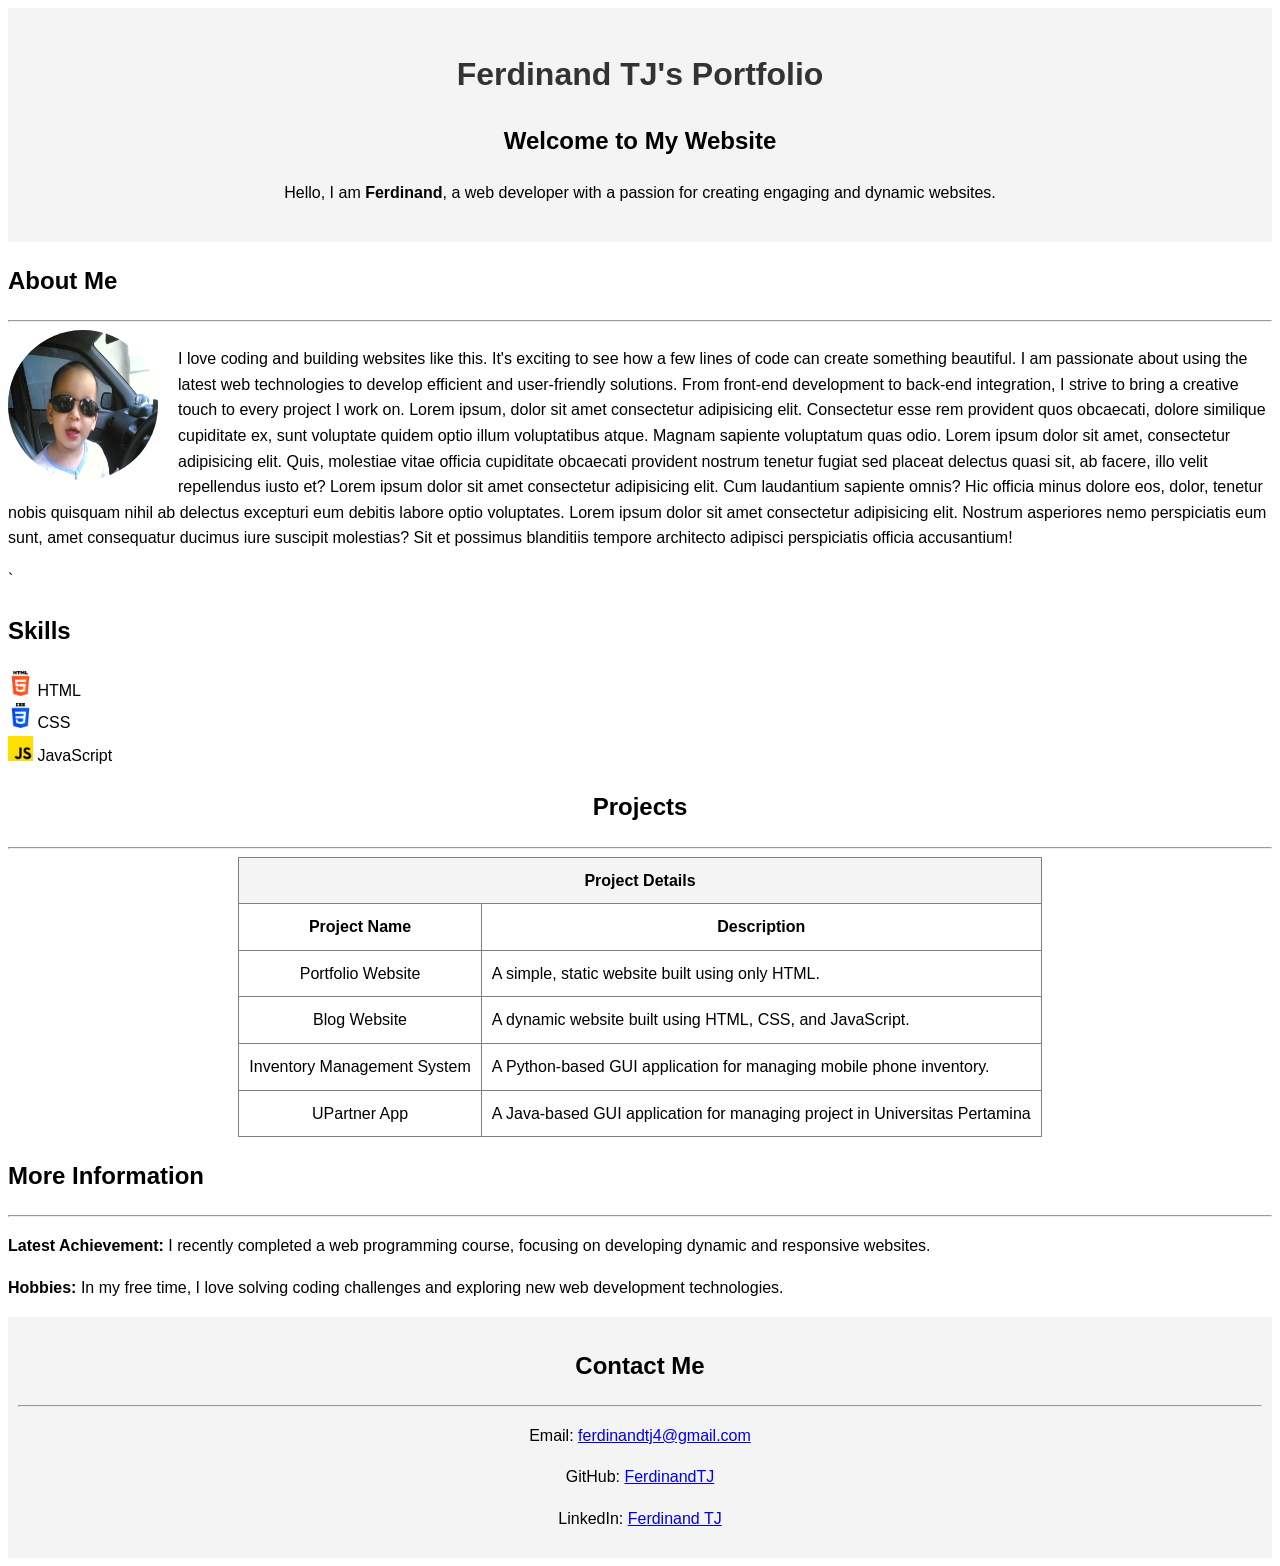
==== index.html @ efe3705f "tht week 2" ====
<!DOCTYPE html>
<html>

<head>
  <title>My Portfolio</title>
</head>

<body style="font-family: Arial, sans-serif; line-height: 1.6;">

  <!-- Heading Section -->
  <header style="background-color: #f4f4f4; padding: 20px; text-align: center;">
    <h1 style="color: #333;">Ferdinand TJ's Portfolio</h1>
    <h2>Welcome to My Website</h2>
    <p>Hello, I am <strong>Ferdinand</strong>, a web developer with a passion for creating engaging and dynamic
      websites.
    </p>
  </header>

  <!-- About Me Section -->
  <section>
    <h2>About Me</h2>
    <hr>
    <div style="overflow: auto;">
      <img src="Foto.jpg" alt="Ferdinand Profile Picture" width="150" height="150"
        style="float: left; margin-right: 20px; border-radius: 100px;">
      <p>I love coding and building websites like this. It's exciting to see how a few lines of code can create
        something
        beautiful. I am passionate about using the latest web technologies to develop efficient and user-friendly
        solutions. From front-end development to back-end integration, I strive to bring a creative touch to every
        project I work on.
        Lorem ipsum, dolor sit amet consectetur adipisicing elit. Consectetur esse rem provident quos obcaecati, dolore
        similique cupiditate ex, sunt voluptate quidem optio illum voluptatibus atque. Magnam sapiente voluptatum quas
        odio. Lorem ipsum dolor sit amet, consectetur adipisicing elit. Quis, molestiae vitae officia cupiditate
        obcaecati provident nostrum tenetur fugiat sed placeat delectus quasi sit, ab facere, illo velit repellendus
        iusto et? Lorem ipsum dolor sit amet consectetur adipisicing elit. Cum laudantium sapiente omnis? Hic officia
        minus dolore eos, dolor, tenetur nobis quisquam nihil ab delectus excepturi eum debitis labore optio voluptates.
        Lorem ipsum dolor sit amet consectetur adipisicing elit. Nostrum asperiores nemo perspiciatis eum sunt, amet
        consequatur ducimus iure suscipit molestias? Sit et possimus blanditiis tempore architecto adipisci perspiciatis
        officia accusantium!
      </p>

    </div>
  </section>
`
  <!-- Skills Section -->
  <section>
    <h2>Skills</h2>
    <ul style=" padding: 0;">
      <li><img src="html_logo.png" alt="HTML Logo" width="25"> HTML</li>
      <li><img src="css_logo.png" alt="CSS Logo" width="25"> CSS</li>
      <li><img src="js_logo.png" alt="JavaScript Logo" width="25"> JavaScript</li>
    </ul>
  </section>

  <!-- Projects Section -->
  <section>
    <h2 align="center">Projects</h2>
    <hr>
    <table border="1" align="center" cellpadding="10" style="border-collapse: collapse;">
      <tr>
        <th colspan="2" style="background-color: #f4f4f4;">Project Details</th>
      </tr>
      <tr>
        <th>Project Name</th>
        <th>Description</th>
      </tr>
      <tr>
        <td align="center">Portfolio Website</td>
        <td>A simple, static website built using only HTML.</td>
      </tr>
      <tr>
        <td align="center">Blog Website</td>
        <td>A dynamic website built using HTML, CSS, and JavaScript.</td>
      </tr>
      <tr>
        <td align="center">Inventory Management System</td>
        <td>A Python-based GUI application for managing mobile phone inventory.</td>
      <tr>
        <td align="center">UPartner App</td>
        <td>A Java-based GUI application for managing project in Universitas Pertamina</td>
      </tr>
      </tr>

    </table>
  </section>

  <!-- More Information Section -->
  <section>
    <h2>More Information</h2>
    <hr>
    <p><strong>Latest Achievement:</strong> I recently completed a web programming course, focusing on developing
      dynamic
      and responsive websites.</p>
    <p><strong>Hobbies:</strong> In my free time, I love solving coding challenges and exploring new web development
      technologies.</p>
  </section>

  <!-- Link Section -->
  <footer style="background-color: #f4f4f4; padding: 10px; text-align: center;">
    <h2>Contact Me</h2>
    <hr>
    <p>Email: <a href="mailto:ferdinandtj4@gmail.com">ferdinandtj4@gmail.com</a></p>
    <p>GitHub: <a href="http://github.com/FerdinandTJ" target="_blank">FerdinandTJ</a></p>
    <p>LinkedIn: <a href="http://linkedin.com/in/ferdinandtj" target="_blank">Ferdinand TJ</a></p>
  </footer>

</body>

</html>
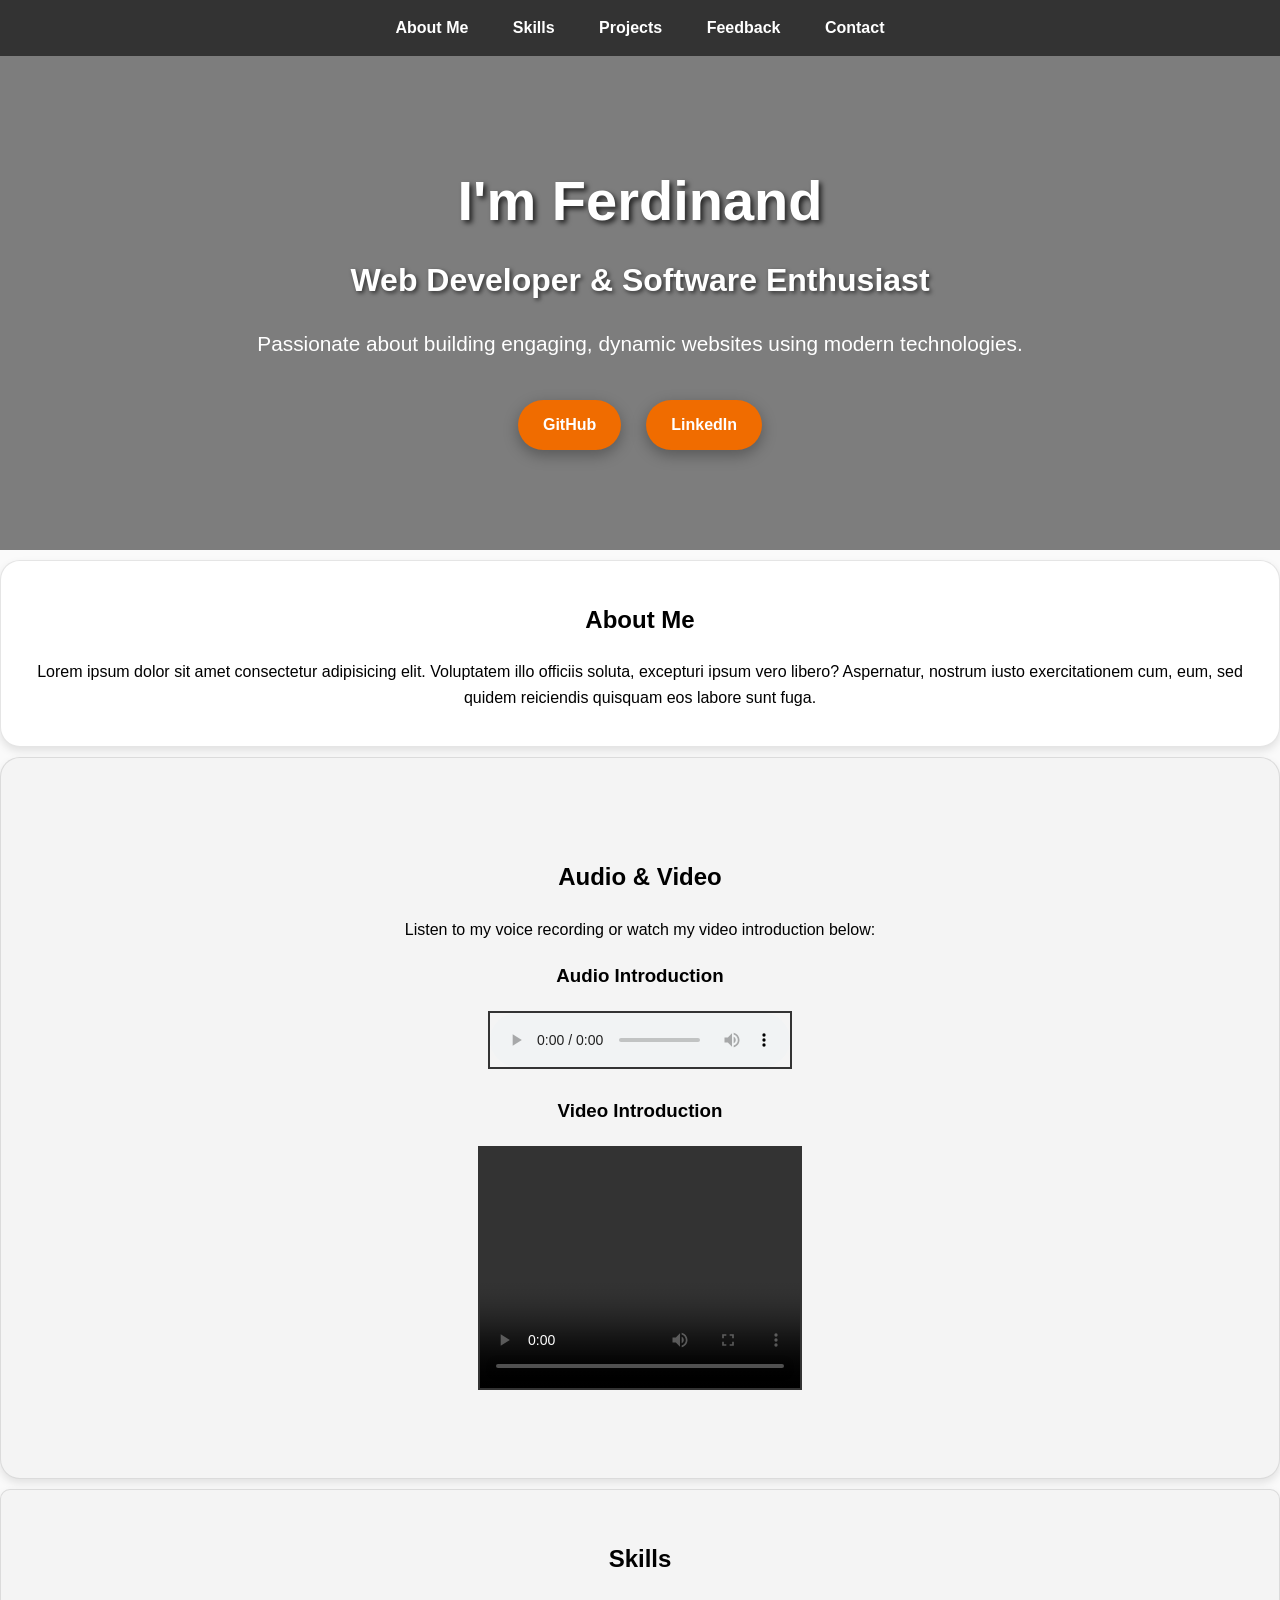
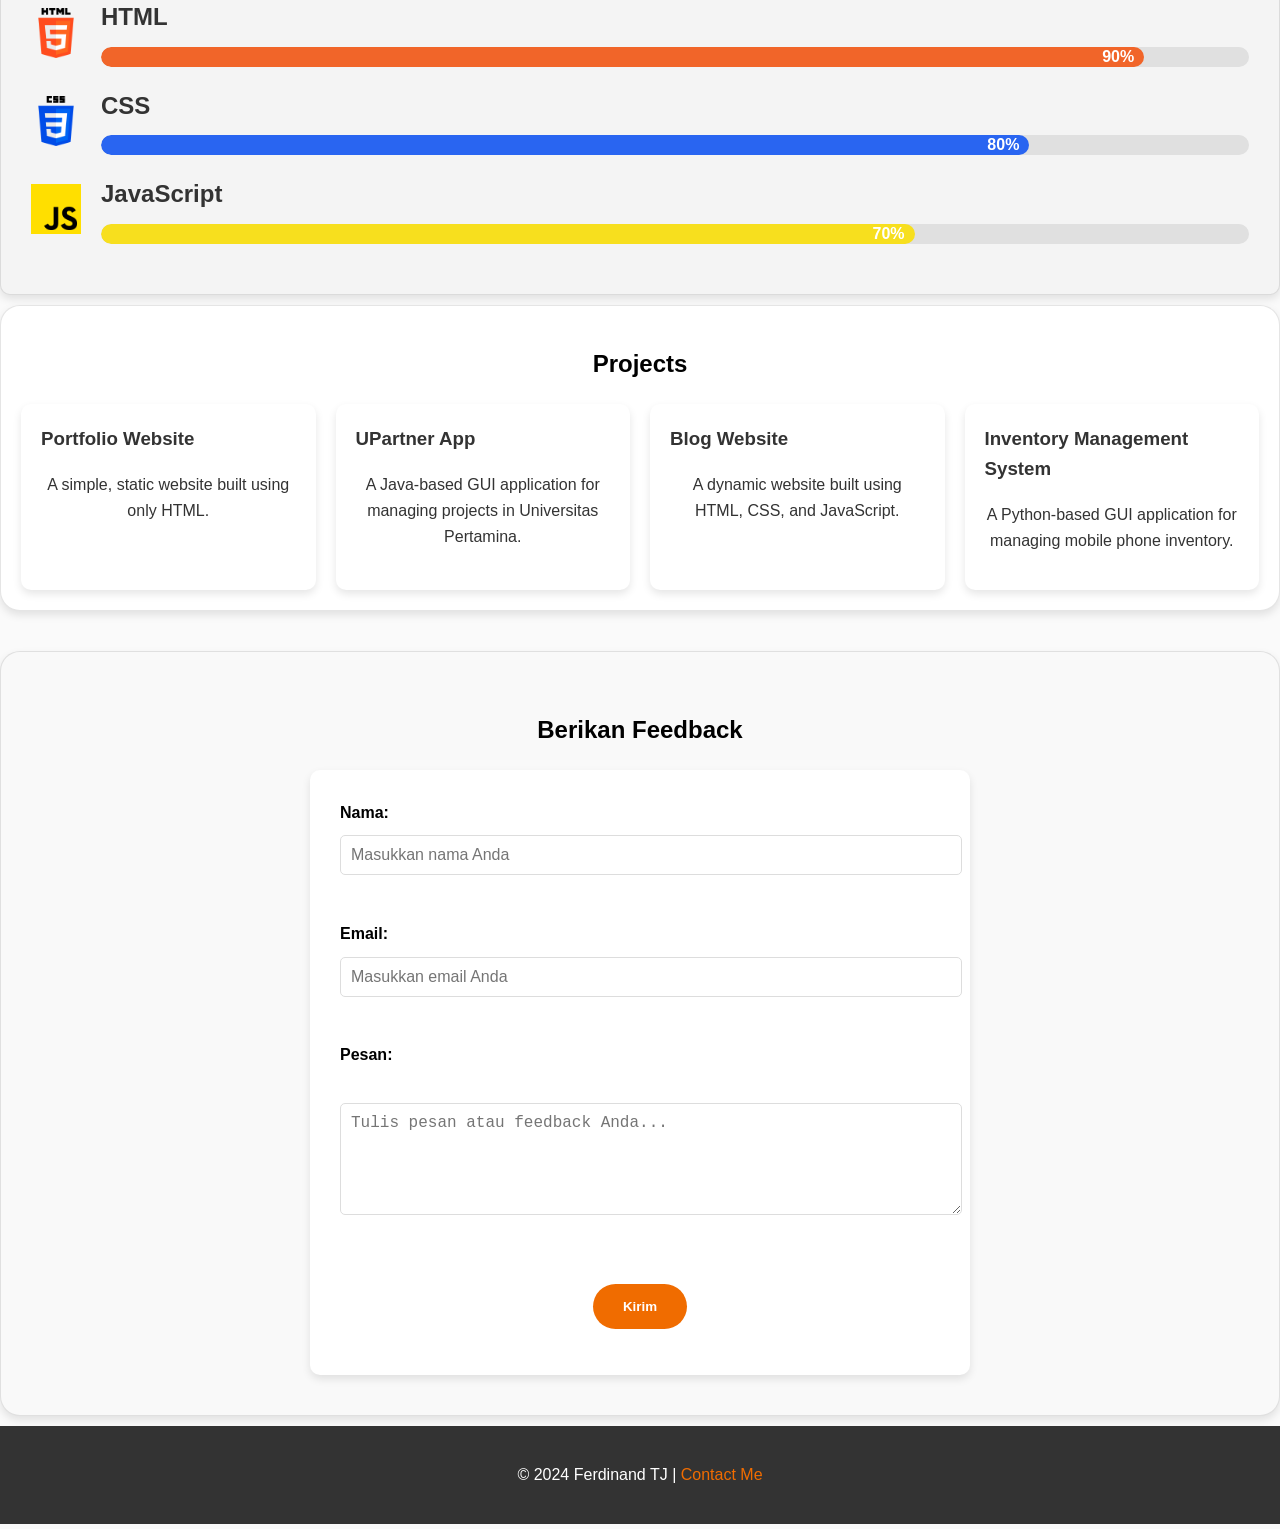
==== commit 555121ff: "THT 3" ====
--- a/index.html
+++ b/index.html
@@ -1,108 +1,159 @@
 <!DOCTYPE html>
-<html>
+<html lang="en">
 
 <head>
-  <title>My Portfolio</title>
+  <meta charset="UTF-8">
+  <meta name="viewport" content="width=device-width, initial-scale=1.0">
+  <title>Ferdinand TJ's Portfolio</title>
+  <link rel="stylesheet" href="style.css">
+
 </head>
 
-<body style="font-family: Arial, sans-serif; line-height: 1.6;">
+<body>
 
-  <!-- Heading Section -->
-  <header style="background-color: #f4f4f4; padding: 20px; text-align: center;">
-    <h1 style="color: #333;">Ferdinand TJ's Portfolio</h1>
-    <h2>Welcome to My Website</h2>
-    <p>Hello, I am <strong>Ferdinand</strong>, a web developer with a passion for creating engaging and dynamic
-      websites.
-    </p>
+  <!-- Navigation -->
+  <nav>
+    <a href="#about">About Me</a>
+    <a href="#skills">Skills</a>
+    <a href="#projects">Projects</a>
+    <a href="#feedback">Feedback</a>
+    <a href="#contact">Contact</a>
+  </nav>
+
+  <!-- Header Section -->
+  <header id="header">
+    <div class="header-content">
+      <h1>I'm Ferdinand</h1>
+      <h2>Web Developer & Software Enthusiast</h2>
+      <p>Passionate about building engaging, dynamic websites using modern technologies.</p>
+      <div class="header-links">
+        <a href="http://github.com/FerdinandTJ" target="_blank" class="btn">GitHub</a>
+        <a href="http://linkedin.com/in/ferdinandtj" target="_blank" class="btn">LinkedIn</a>
+      </div>
+    </div>
   </header>
 
-  <!-- About Me Section -->
+  <!-- About me Section -->
   <section>
     <h2>About Me</h2>
-    <hr>
-    <div style="overflow: auto;">
-      <img src="Foto.jpg" alt="Ferdinand Profile Picture" width="150" height="150"
-        style="float: left; margin-right: 20px; border-radius: 100px;">
-      <p>I love coding and building websites like this. It's exciting to see how a few lines of code can create
-        something
-        beautiful. I am passionate about using the latest web technologies to develop efficient and user-friendly
-        solutions. From front-end development to back-end integration, I strive to bring a creative touch to every
-        project I work on.
-        Lorem ipsum, dolor sit amet consectetur adipisicing elit. Consectetur esse rem provident quos obcaecati, dolore
-        similique cupiditate ex, sunt voluptate quidem optio illum voluptatibus atque. Magnam sapiente voluptatum quas
-        odio. Lorem ipsum dolor sit amet, consectetur adipisicing elit. Quis, molestiae vitae officia cupiditate
-        obcaecati provident nostrum tenetur fugiat sed placeat delectus quasi sit, ab facere, illo velit repellendus
-        iusto et? Lorem ipsum dolor sit amet consectetur adipisicing elit. Cum laudantium sapiente omnis? Hic officia
-        minus dolore eos, dolor, tenetur nobis quisquam nihil ab delectus excepturi eum debitis labore optio voluptates.
-        Lorem ipsum dolor sit amet consectetur adipisicing elit. Nostrum asperiores nemo perspiciatis eum sunt, amet
-        consequatur ducimus iure suscipit molestias? Sit et possimus blanditiis tempore architecto adipisci perspiciatis
-        officia accusantium!
-      </p>
+    <p>Lorem ipsum dolor sit amet consectetur adipisicing elit. Voluptatem illo officiis soluta, excepturi ipsum vero
+      libero? Aspernatur, nostrum iusto exercitationem cum, eum, sed quidem reiciendis quisquam eos labore sunt fuga.
+    </p>
 
+  </section>
+
+  <!-- Audio and Video Section -->
+  <section id="media">
+    <h2>Audio & Video</h2>
+    <p>Listen to my voice recording or watch my video introduction below:</p>
+
+    <!-- Audio Player -->
+    <div class="media-content">
+      <h3>Audio Introduction</h3>
+      <audio controls>
+        <source src="Different Heaven - Safe And Sound _ House _ NCS - Copyright Free Music.mp3" type="audio/mpeg">
+        Your browser does not support the audio element.
+      </audio>
+    </div>
+
+    <!-- Video Player -->
+    <div class="media-content">
+      <h3>Video Introduction</h3>
+      <video width="320" height="240" controls>
+        <source src="video-introduction.mp4" type="video/mp4">
+        Your browser does not support the video tag.
+      </video>
     </div>
   </section>
-`
+
+  <!-- Background Music (Hidden Player) -->
+  <audio id="background-music" autoplay loop>
+    <source src="background-sound.mp3" type="audio/mpeg">
+    Your browser does not support the audio element.
+  </audio>
+
+
   <!-- Skills Section -->
-  <section>
+  <section id="skills">
     <h2>Skills</h2>
-    <ul style=" padding: 0;">
-      <li><img src="html_logo.png" alt="HTML Logo" width="25"> HTML</li>
-      <li><img src="css_logo.png" alt="CSS Logo" width="25"> CSS</li>
-      <li><img src="js_logo.png" alt="JavaScript Logo" width="25"> JavaScript</li>
-    </ul>
+    <div class="skill-item">
+      <img src="html_logo.png" alt="HTML Logo" class="skill-icon">
+      <div class="skill-info">
+        <h3>HTML</h3>
+        <div class="skill-bar">
+          <div class="skill-level html">90%</div>
+        </div>
+      </div>
+    </div>
+
+    <div class="skill-item">
+      <img src="css_logo.png" alt="CSS Logo" class="skill-icon">
+      <div class="skill-info">
+        <h3>CSS</h3>
+        <div class="skill-bar">
+          <div class="skill-level css">80%</div>
+        </div>
+      </div>
+    </div>
+
+    <div class="skill-item">
+      <img src="js_logo.png" alt="JavaScript Logo" class="skill-icon">
+      <div class="skill-info">
+        <h3>JavaScript</h3>
+        <div class="skill-bar">
+          <div class="skill-level js">70%</div>
+        </div>
+      </div>
+    </div>
   </section>
 
   <!-- Projects Section -->
-  <section>
-    <h2 align="center">Projects</h2>
-    <hr>
-    <table border="1" align="center" cellpadding="10" style="border-collapse: collapse;">
-      <tr>
-        <th colspan="2" style="background-color: #f4f4f4;">Project Details</th>
-      </tr>
-      <tr>
-        <th>Project Name</th>
-        <th>Description</th>
-      </tr>
-      <tr>
-        <td align="center">Portfolio Website</td>
-        <td>A simple, static website built using only HTML.</td>
-      </tr>
-      <tr>
-        <td align="center">Blog Website</td>
-        <td>A dynamic website built using HTML, CSS, and JavaScript.</td>
-      </tr>
-      <tr>
-        <td align="center">Inventory Management System</td>
-        <td>A Python-based GUI application for managing mobile phone inventory.</td>
-      <tr>
-        <td align="center">UPartner App</td>
-        <td>A Java-based GUI application for managing project in Universitas Pertamina</td>
-      </tr>
-      </tr>
-
-    </table>
+  <section id="projects">
+    <h2>Projects</h2>
+    <div class="projects-grid">
+      <a href="https://github.com/FerdinandTJ/Web-Portfolio" target="_blank" class="project-card">
+        <h3>Portfolio Website</h3>
+        <p>A simple, static website built using only HTML.</p>
+      </a>
+      <a href="https://github.com/FerdinandTJ/UPartnerApp" target="_blank" class="project-card">
+        <h3>UPartner App</h3>
+        <p>A Java-based GUI application for managing projects in Universitas Pertamina.</p>
+      </a>
+      <div class="project-card">
+        <h3>Blog Website</h3>
+        <p>A dynamic website built using HTML, CSS, and JavaScript.</p>
+      </div>
+      <div class="project-card">
+        <h3>Inventory Management System</h3>
+        <p>A Python-based GUI application for managing mobile phone inventory.</p>
+      </div>
+    </div>
   </section>
 
-  <!-- More Information Section -->
-  <section>
-    <h2>More Information</h2>
-    <hr>
-    <p><strong>Latest Achievement:</strong> I recently completed a web programming course, focusing on developing
-      dynamic
-      and responsive websites.</p>
-    <p><strong>Hobbies:</strong> In my free time, I love solving coding challenges and exploring new web development
-      technologies.</p>
+  <!-- Feedback Form Section -->
+  <section id="feedback">
+    <h2>Berikan Feedback</h2>
+    <form action="/submit-feedback" method="post">
+      <label for="name">Nama:</label>
+      <input type="text" id="name" name="name" placeholder="Masukkan nama Anda" required><br><br>
+
+      <label for="email">Email:</label>
+      <input type="email" id="email" name="email" placeholder="Masukkan email Anda" required><br><br>
+
+      <label for="message">Pesan:</label><br>
+      <textarea id="message" name="message" rows="5" placeholder="Tulis pesan atau feedback Anda..."
+        required></textarea><br><br>
+
+      <p><input type="submit" value="Kirim"></p>
+    </form>
   </section>
 
-  <!-- Link Section -->
-  <footer style="background-color: #f4f4f4; padding: 10px; text-align: center;">
-    <h2>Contact Me</h2>
-    <hr>
-    <p>Email: <a href="mailto:ferdinandtj4@gmail.com">ferdinandtj4@gmail.com</a></p>
-    <p>GitHub: <a href="http://github.com/FerdinandTJ" target="_blank">FerdinandTJ</a></p>
-    <p>LinkedIn: <a href="http://linkedin.com/in/ferdinandtj" target="_blank">Ferdinand TJ</a></p>
+
+  <!-- Footer -->
+  <footer>
+    <p>&copy; 2024 Ferdinand TJ | <a href="mailto:ferdinandtj4@gmail.com">Contact Me</a></p>
   </footer>
+
 
 </body>
 
--- a/style.css
+++ b/style.css
@@ -0,0 +1,348 @@
+/* General styling for sections with rounded corners and soft shadow */
+section {
+  border: 1px solid rgba(0, 0, 0, 0.1); 
+  border-radius: 20px;                   
+  padding: 20px;                        
+  margin: 10px 0;                        
+  background-color: #fff;             
+  box-shadow: 0 4px 8px rgba(0, 0, 0, 0.1);
+}
+
+section h2, section p {
+  text-align: center;
+}
+
+/* CSS Styling */
+body {
+  font-family: Arial, sans-serif;
+  line-height: 1.6;
+  margin: 0;
+  padding: 0;
+  background-color: #fafafa;
+}
+
+nav {
+  background-color: #333;
+  padding: 15px;
+  text-align: center;
+}
+
+nav a {
+  color: white;
+  margin: 0 20px;
+  text-decoration: none;
+  font-weight: bold;
+}
+
+nav a:hover {
+  text-decoration: underline;
+}
+
+/* Header Section */
+#header {
+  background: linear-gradient(rgba(0, 0, 0, 0.5), rgba(0, 0, 0, 0.5));
+  color: white;
+  padding: 100px 0;
+  text-align: center;
+  animation: fadeIn 2s ease-out;
+}
+
+.header-content h1 {
+  font-size: 3.5em;
+  margin: 0;
+  text-shadow: 3px 3px 5px rgba(0, 0, 0, 0.7);
+  animation: slideInFromLeft 1s ease-out;
+}
+
+.header-content h2 {
+  font-size: 2em;
+  margin: 10px 0 20px;
+  text-shadow: 2px 2px 4px rgba(0, 0, 0, 0.6);
+  animation: slideInFromRight 1s ease-out;
+}
+
+.header-content p {
+  font-size: 1.3em;
+  margin-bottom: 40px;
+  animation: fadeInText 2s ease-in-out;
+}
+
+.header-links {
+  display: flex;
+  justify-content: center;
+  gap: 25px;
+}
+
+.header-links .btn {
+  background-color: #f06c00;
+  padding: 12px 25px;
+  border-radius: 50px;
+  color: white;
+  text-decoration: none;
+  font-weight: bold;
+  transition: all 0.4s ease;
+  box-shadow: 0 5px 15px rgba(0, 0, 0, 0.3);
+}
+
+.header-links .btn:hover {
+  background-color: #e05a00;
+  transform: scale(1.1);
+  box-shadow: 0 8px 20px rgba(0, 0, 0, 0.4);
+}
+#media {
+  background-color: #f4f4f4;
+  padding: 80px 20px;
+  text-align: center;
+}
+
+audio,
+video {
+  margin: 1px 0;
+  border: 2px solid #333;
+}
+
+/* Animations */
+@keyframes fadeIn {
+  from {
+    opacity: 0;
+  }
+  to {
+    opacity: 1;
+  }
+}
+
+@keyframes slideInFromLeft {
+  from {
+    transform: translateX(-100%);
+  }
+  to {
+    transform: translateX(0);
+  }
+}
+
+@keyframes slideInFromRight {
+  from {
+    transform: translateX(100%);
+  }
+  to {
+    transform: translateX(0);
+  }
+}
+
+@keyframes fadeInText {
+  from {
+    opacity: 0;
+  }
+  to {
+    opacity: 1;
+  }
+}
+
+/* Footer Section */
+footer {
+  background-color: #333;
+  color: white;
+  padding: 20px;
+  text-align: center;
+  
+}
+
+footer a {
+  color: #f06c00;
+  text-decoration: none;
+}
+
+footer a:hover {
+  text-decoration: underline;
+}
+
+#footer p {
+  margin: 0;
+  font-size: 1em;
+  color: #f4f4f4;
+}
+
+/* About Section */
+.about-container {
+  display: flex;
+  justify-content: center;
+  align-items: center;
+  background-color: #fff;
+  padding: 20px;
+  margin-bottom: 30px;
+  border-radius: 10px;
+  box-shadow: 0 4px 8px rgba(0, 0, 0, 0.1);
+}
+
+.about-container img {
+  border-radius: 50%;
+  margin-right: 20px;
+}
+
+ul {
+  list-style-type: none;
+  padding: 0;
+  display: flex;
+  justify-content: center;
+  gap: 20px;
+}
+
+ul li {
+  background-color: #333;
+  color: white;
+  padding: 15px;
+  border-radius: 10px;
+}
+
+/* Projects Section */
+.projects-grid {
+  display: grid;
+  grid-template-columns: repeat(auto-fit, minmax(200px, 1fr));
+  gap: 20px;
+}
+
+.project-card {
+  background-color: white;
+  padding: 20px;
+  border-radius: 10px;
+  box-shadow: 0 4px 8px rgba(0, 0, 0, 0.1);
+  transition: transform 0.3s, box-shadow 0.3s;
+  text-decoration: none;
+  color: #333;
+}
+
+.project-card h3 {
+  margin-top: 0;
+}
+
+.project-card:hover {
+  transform: scale(1.05);
+  box-shadow: 0 6px 12px rgba(0, 0, 0, 0.2);
+}
+
+.project-card:hover h3 {
+  color: #f06c00;
+}
+
+.project-card:hover p {
+  color: #555;
+}
+
+/* Skills Section */
+#skills {
+  background-color: #f4f4f4;
+  padding: 30px;
+  border-radius: 10px;
+}
+
+.skill-item {
+  display: flex;
+  align-items: center;
+  margin-bottom: 20px;
+}
+
+.skill-icon {
+  width: 50px;
+  height: 50px;
+  margin-right: 20px;
+}
+
+.skill-info {
+  width: 100%;
+}
+
+.skill-info h3 {
+  margin: 0 0 10px;
+  font-size: 1.5em;
+  color: #333;
+}
+
+.skill-bar {
+  background-color: #e0e0e0;
+  border-radius: 20px;
+  overflow: hidden;
+  height: 20px;
+  width: 100%;
+  position: relative;
+}
+
+.skill-level {
+  height: 100%;
+  line-height: 20px;
+  text-align: right;
+  padding-right: 10px;
+  color: white;
+  border-radius: 20px;
+  font-weight: bold;
+}
+
+.skill-level.html {
+  width: 90%;
+  background-color: #f16529;
+}
+
+.skill-level.css {
+  width: 80%;
+  background-color: #2965f1;
+}
+
+.skill-level.js {
+  width: 70%;
+  background-color: #f7df1e;
+}
+
+.skill-bar:hover .skill-level {
+  opacity: 0.8;
+  transform: scale(1.05);
+  transition: 0.3s ease-in-out;
+}
+
+/* Feedback Form */
+#feedback {
+  background-color: #f9f9f9;
+  padding: 40px 20px;
+  margin-top: 40px;
+}
+
+form {
+  max-width: 600px;
+  margin: 0 auto;
+  background-color: #fff;
+  padding: 30px;
+  border-radius: 10px;
+  box-shadow: 0 4px 8px rgba(0, 0, 0, 0.1);
+}
+
+form label {
+  display: block;
+  margin-bottom: 10px;
+  font-weight: bold;
+}
+
+form input[type="text"],
+form input[type="email"],
+form textarea {
+  width: 100%;
+  padding: 10px;
+  margin-bottom: 20px;
+  border: 1px solid #ddd;
+  border-radius: 5px;
+  font-size: 16px;
+}
+
+form input[type="submit"] {
+  background-color: #f06c00;
+  color: white;
+  border: none;
+  padding: 15px 30px;
+  border-radius: 50px;
+  font-weight: bold;
+  cursor: pointer;
+  transition: background-color 0.3s ease;
+  align-items: center;
+}
+
+form input[type="submit"]:hover {
+  background-color: #e05a00;
+}
+
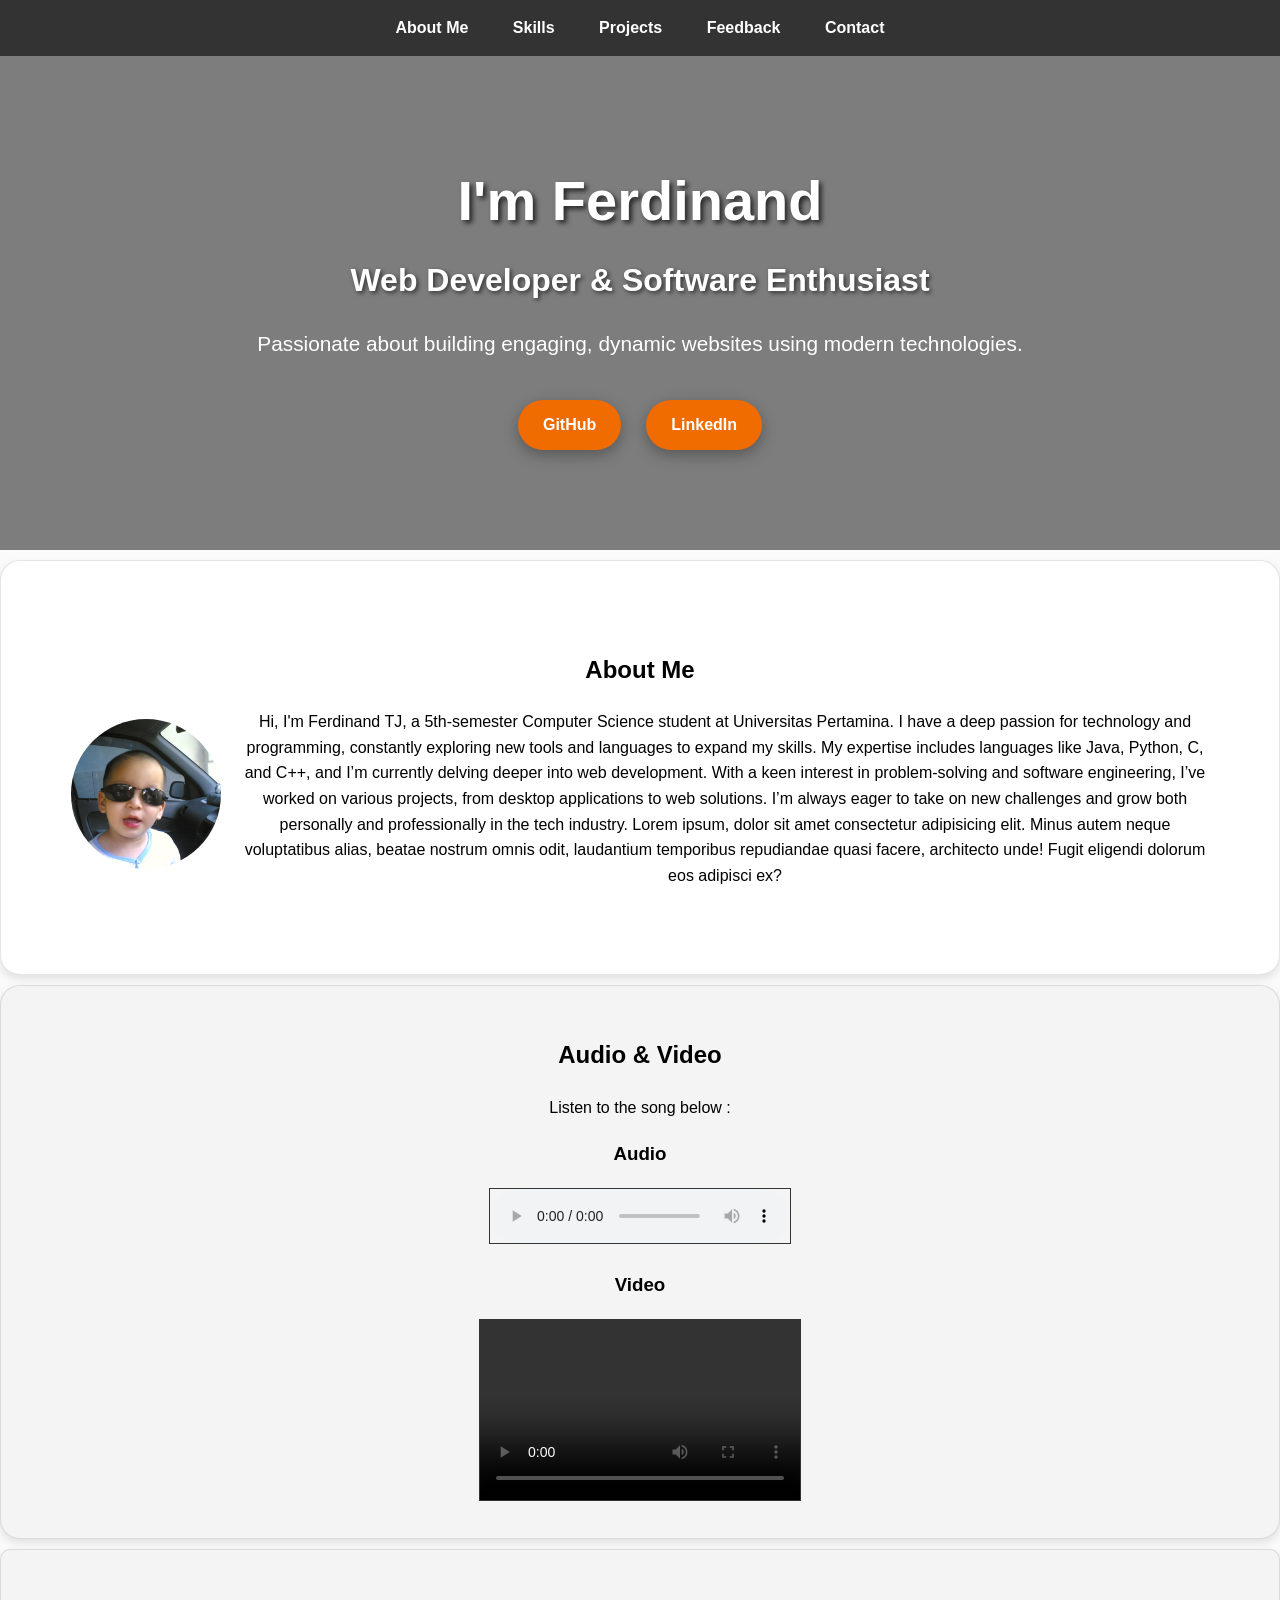
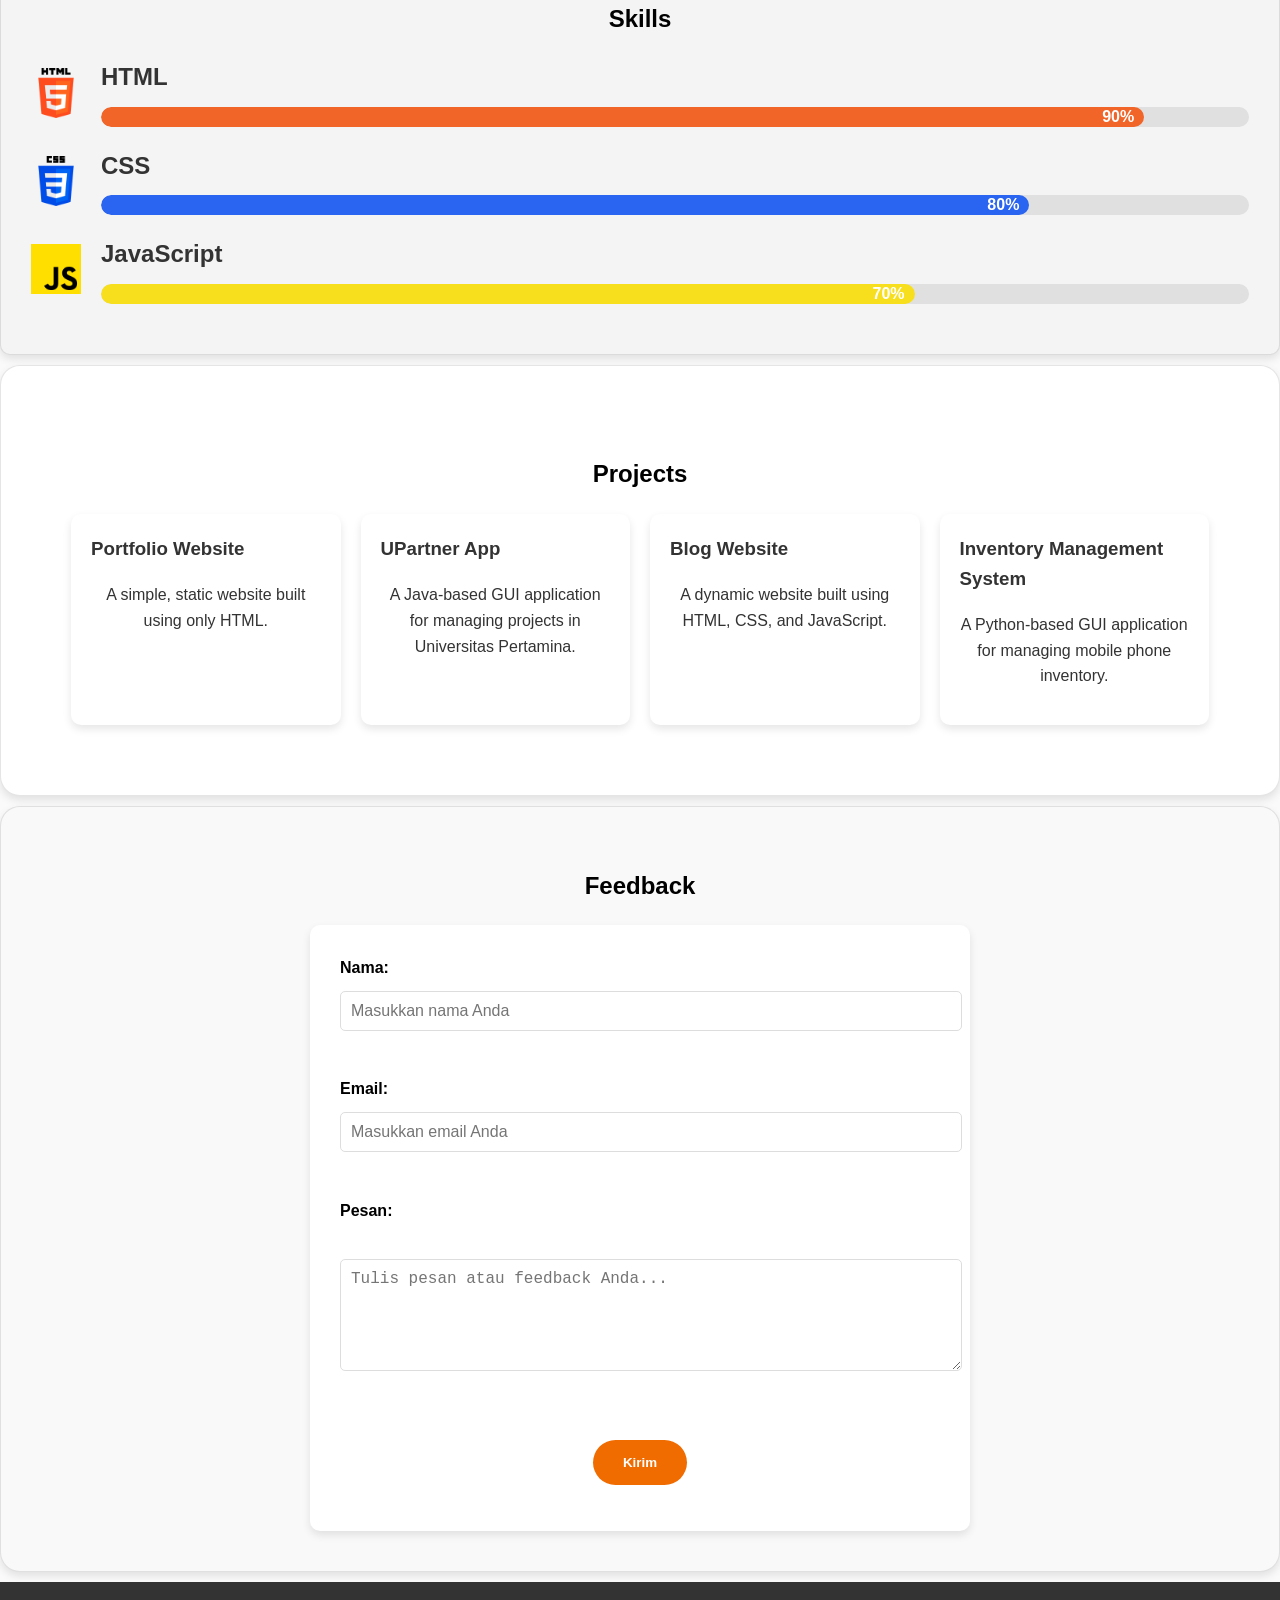
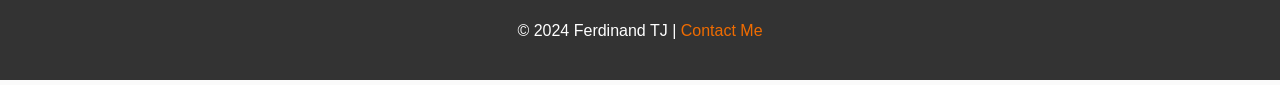
==== commit c4a373de: "THT 3" ====
--- a/index.html
+++ b/index.html
@@ -13,7 +13,7 @@
 
   <!-- Navigation -->
   <nav>
-    <a href="#about">About Me</a>
+    <a href="#aboutme">About Me</a>
     <a href="#skills">Skills</a>
     <a href="#projects">Projects</a>
     <a href="#feedback">Feedback</a>
@@ -34,22 +34,28 @@
   </header>
 
   <!-- About me Section -->
-  <section>
+  <section id="aboutme">
     <h2>About Me</h2>
-    <p>Lorem ipsum dolor sit amet consectetur adipisicing elit. Voluptatem illo officiis soluta, excepturi ipsum vero
-      libero? Aspernatur, nostrum iusto exercitationem cum, eum, sed quidem reiciendis quisquam eos labore sunt fuga.
+    <img src="Foto.jpg" alt="Profile" class="profile-pic">
+    <p>Hi, I'm Ferdinand TJ, a 5th-semester Computer Science student at Universitas Pertamina. I have a deep passion for
+      technology and programming, constantly exploring new tools and languages to expand my skills. My expertise
+      includes languages like Java, Python, C, and C++, and I’m currently delving deeper into web development. With a
+      keen interest in problem-solving and software engineering, I’ve worked on various projects, from desktop
+      applications to web solutions. I’m always eager to take on new challenges and grow both personally and
+      professionally in the tech industry.
+      Lorem ipsum, dolor sit amet consectetur adipisicing elit. Minus autem neque voluptatibus alias, beatae nostrum omnis odit, laudantium temporibus repudiandae quasi facere, architecto unde! Fugit eligendi dolorum eos adipisci ex?
     </p>
+  </section>
 
-  </section>
 
   <!-- Audio and Video Section -->
   <section id="media">
     <h2>Audio & Video</h2>
-    <p>Listen to my voice recording or watch my video introduction below:</p>
+    <p>Listen to the song below :</p>
 
     <!-- Audio Player -->
     <div class="media-content">
-      <h3>Audio Introduction</h3>
+      <h3>Audio</h3>
       <audio controls>
         <source src="Different Heaven - Safe And Sound _ House _ NCS - Copyright Free Music.mp3" type="audio/mpeg">
         Your browser does not support the audio element.
@@ -58,9 +64,9 @@
 
     <!-- Video Player -->
     <div class="media-content">
-      <h3>Video Introduction</h3>
-      <video width="320" height="240" controls>
-        <source src="video-introduction.mp4" type="video/mp4">
+      <h3>Video</h3>
+      <video width="320" height="180" controls>
+        <source src="different-heaven-safe-and-sound-house-ncs-copyright-free-music-ytshorts.savetube.me.mp4" type="video/mp4">
         Your browser does not support the video tag.
       </video>
     </div>
@@ -68,7 +74,7 @@
 
   <!-- Background Music (Hidden Player) -->
   <audio id="background-music" autoplay loop>
-    <source src="background-sound.mp3" type="audio/mpeg">
+    <source src="Fashion Stylish Retro Pop by Infraction No Copyright Music  Catwalk Queen.mp3" type="audio/mpeg">
     Your browser does not support the audio element.
   </audio>
 
@@ -132,7 +138,7 @@
 
   <!-- Feedback Form Section -->
   <section id="feedback">
-    <h2>Berikan Feedback</h2>
+    <h2>Feedback</h2>
     <form action="/submit-feedback" method="post">
       <label for="name">Nama:</label>
       <input type="text" id="name" name="name" placeholder="Masukkan nama Anda" required><br><br>
--- a/style.css
+++ b/style.css
@@ -1,18 +1,20 @@
-/* General styling for sections with rounded corners and soft shadow */
+html {
+  scroll-behavior: smooth;
+}
+
 section {
   border: 1px solid rgba(0, 0, 0, 0.1); 
   border-radius: 20px;                   
-  padding: 20px;                        
+  padding: 70px;                        
   margin: 10px 0;                        
   background-color: #fff;             
   box-shadow: 0 4px 8px rgba(0, 0, 0, 0.1);
+  align-content: center;
 }
 
 section h2, section p {
   text-align: center;
 }
-
-/* CSS Styling */
 body {
   font-family: Arial, sans-serif;
   line-height: 1.6;
@@ -91,15 +93,31 @@
 }
 #media {
   background-color: #f4f4f4;
-  padding: 80px 20px;
-  text-align: center;
-}
+  padding: 30px 20px;
+  text-align: center;
+}
+
+/* Profile Picture */
+.profile-pic {
+  width: 150px;
+  height: 150px;
+  border-radius: 50%; 
+  float: inline-start;
+  margin-right: 20px;
+  margin-bottom: 20px;
+  margin-top: 10px;
+  object-fit: cover; 
+  justify-content: center;
+}
+
 
 audio,
 video {
-  margin: 1px 0;
-  border: 2px solid #333;
-}
+  margin: px 0;
+  border: 1px solid #333;
+}
+
+
 
 /* Animations */
 @keyframes fadeIn {
@@ -301,7 +319,7 @@
 #feedback {
   background-color: #f9f9f9;
   padding: 40px 20px;
-  margin-top: 40px;
+
 }
 
 form {
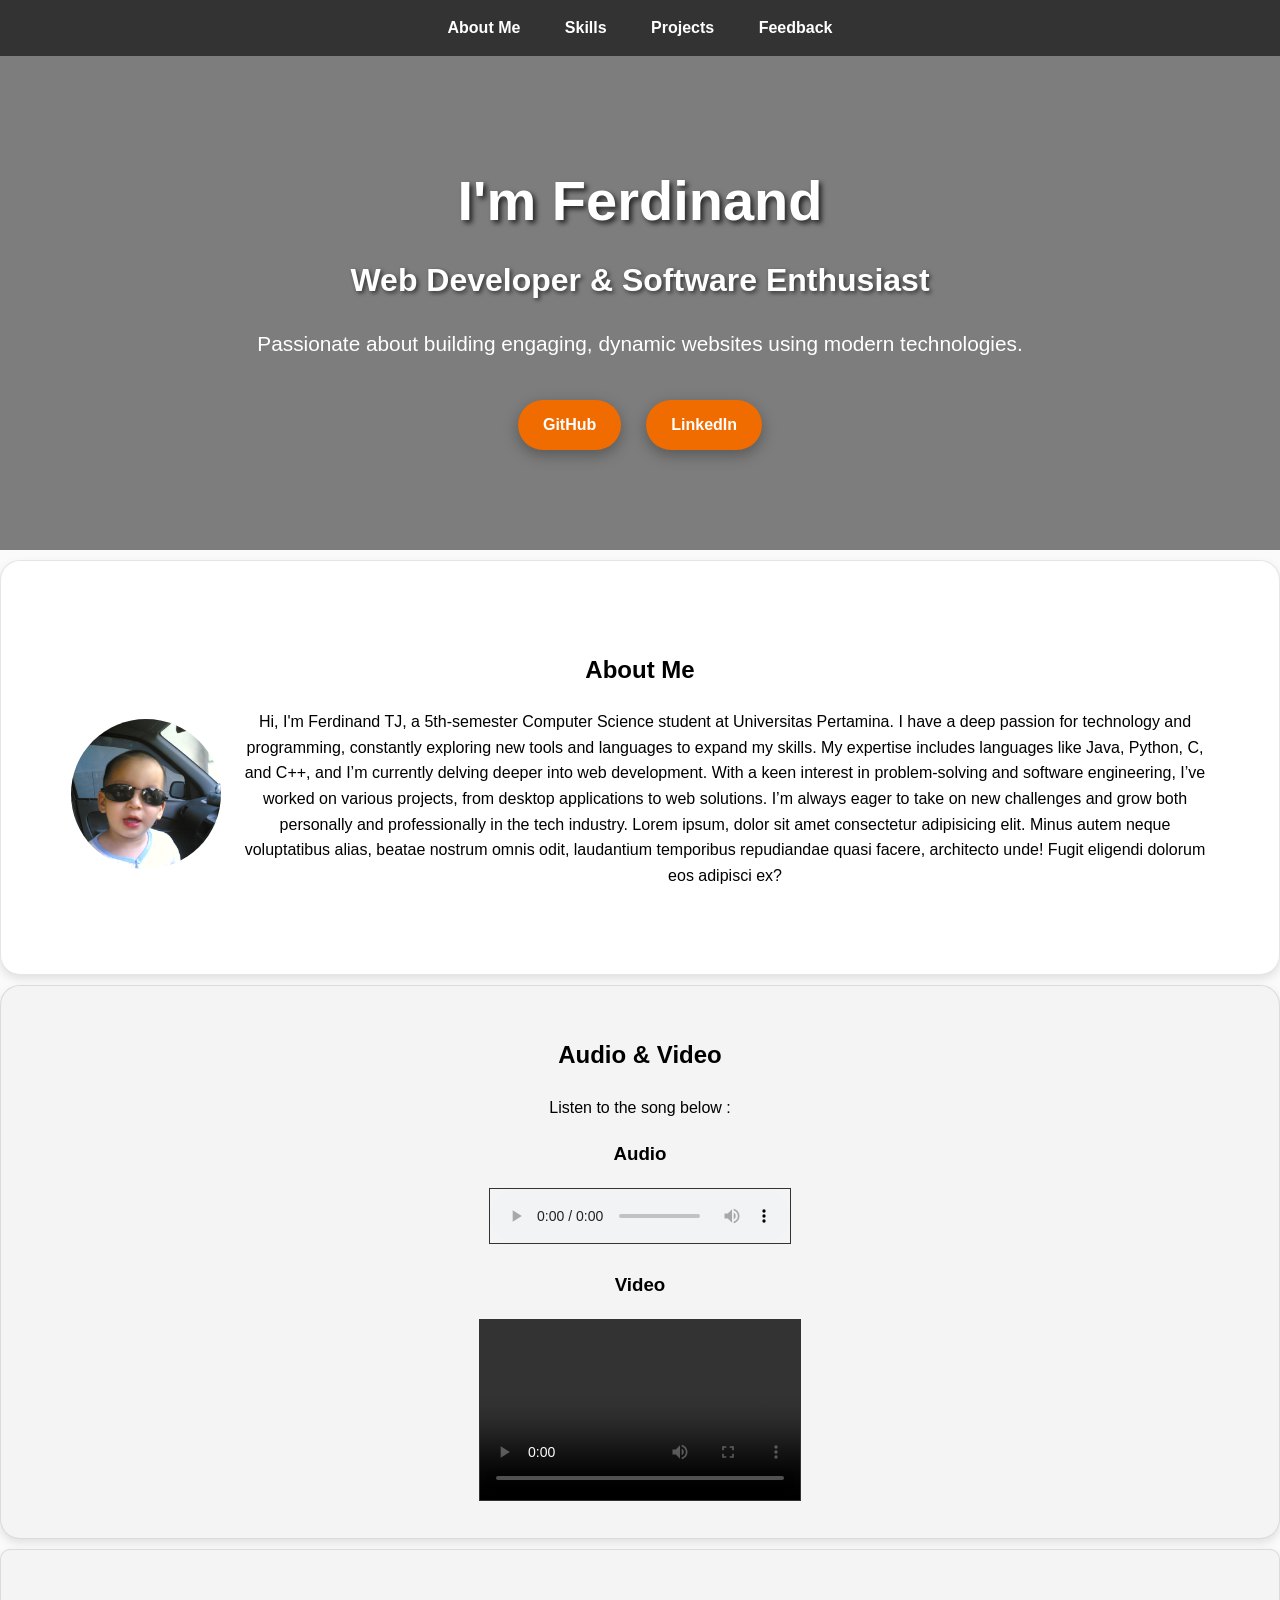
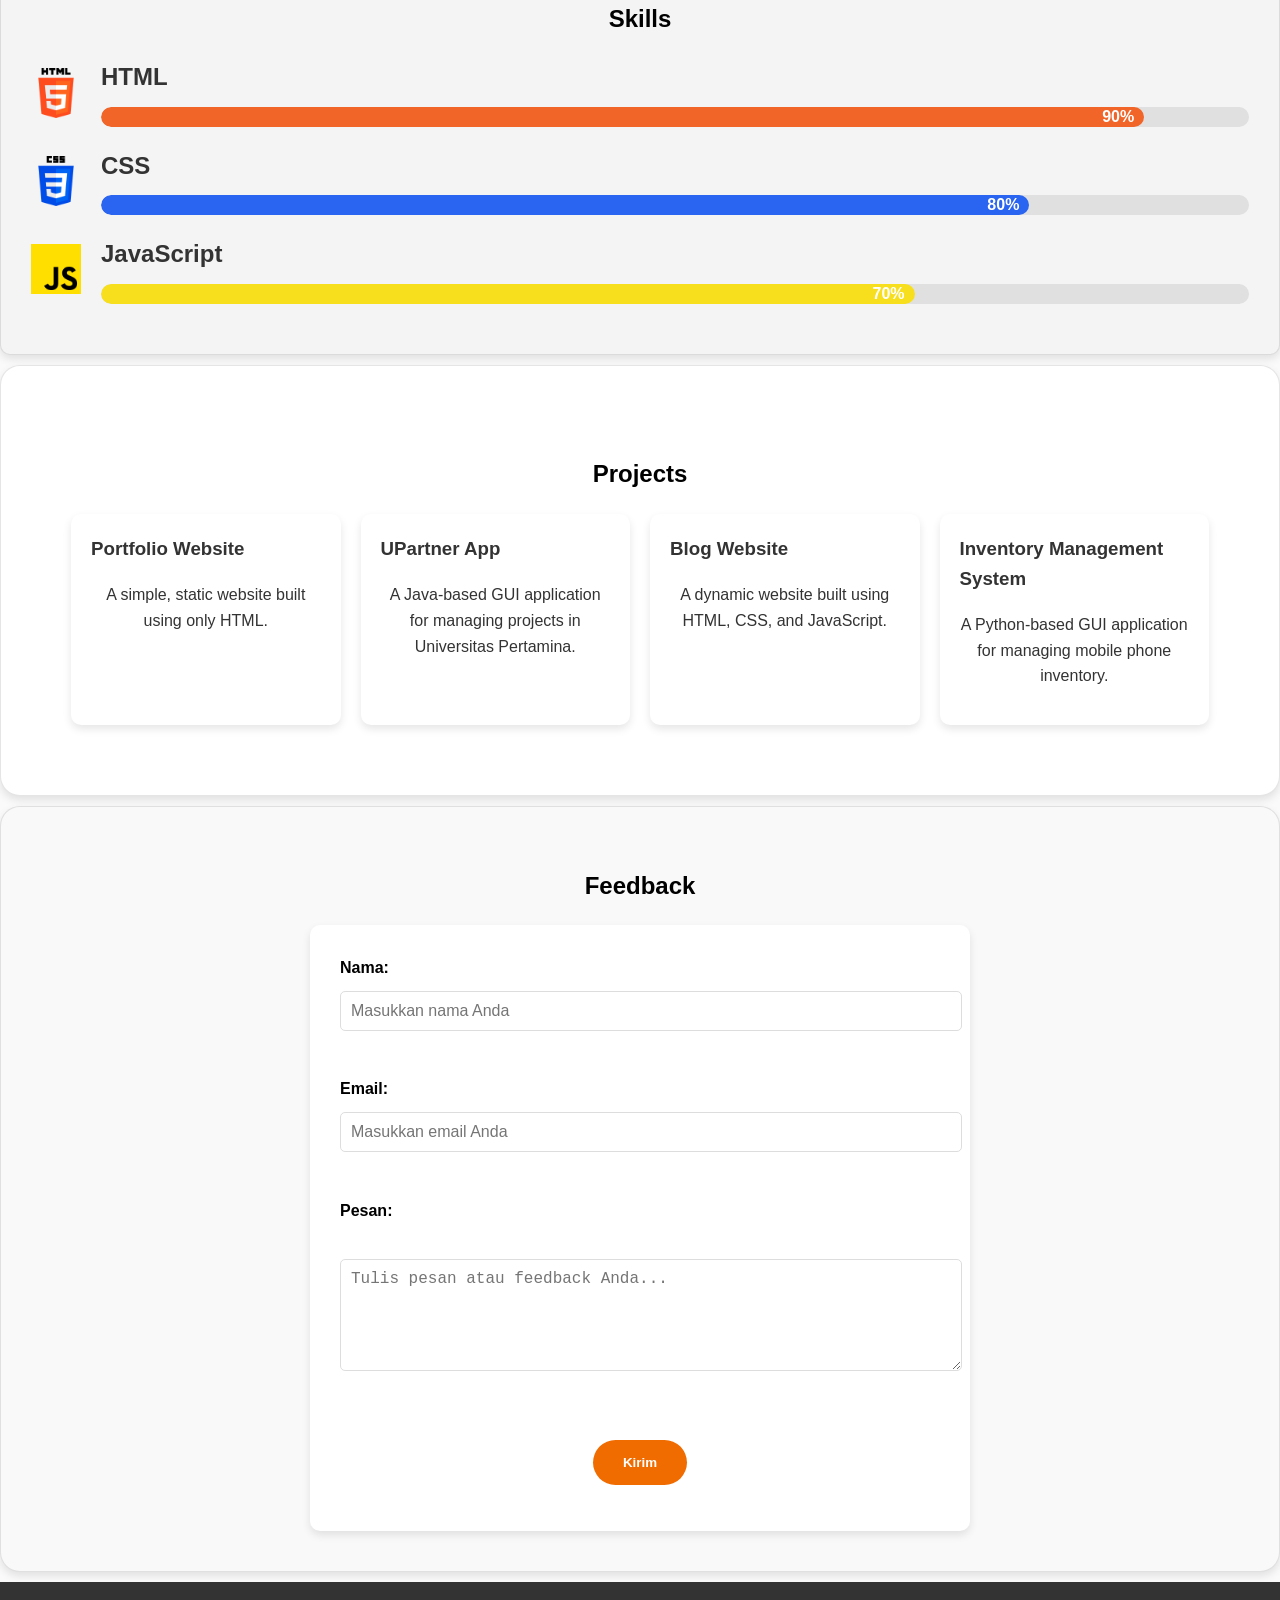
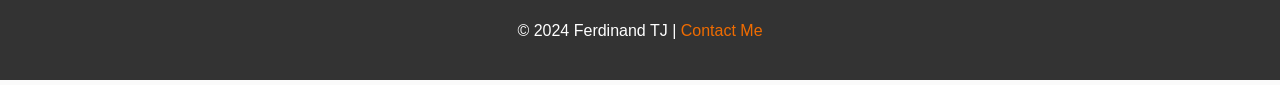
==== commit f7c3b14c: "THT 3" ====
--- a/index.html
+++ b/index.html
@@ -17,7 +17,6 @@
     <a href="#skills">Skills</a>
     <a href="#projects">Projects</a>
     <a href="#feedback">Feedback</a>
-    <a href="#contact">Contact</a>
   </nav>
 
   <!-- Header Section -->
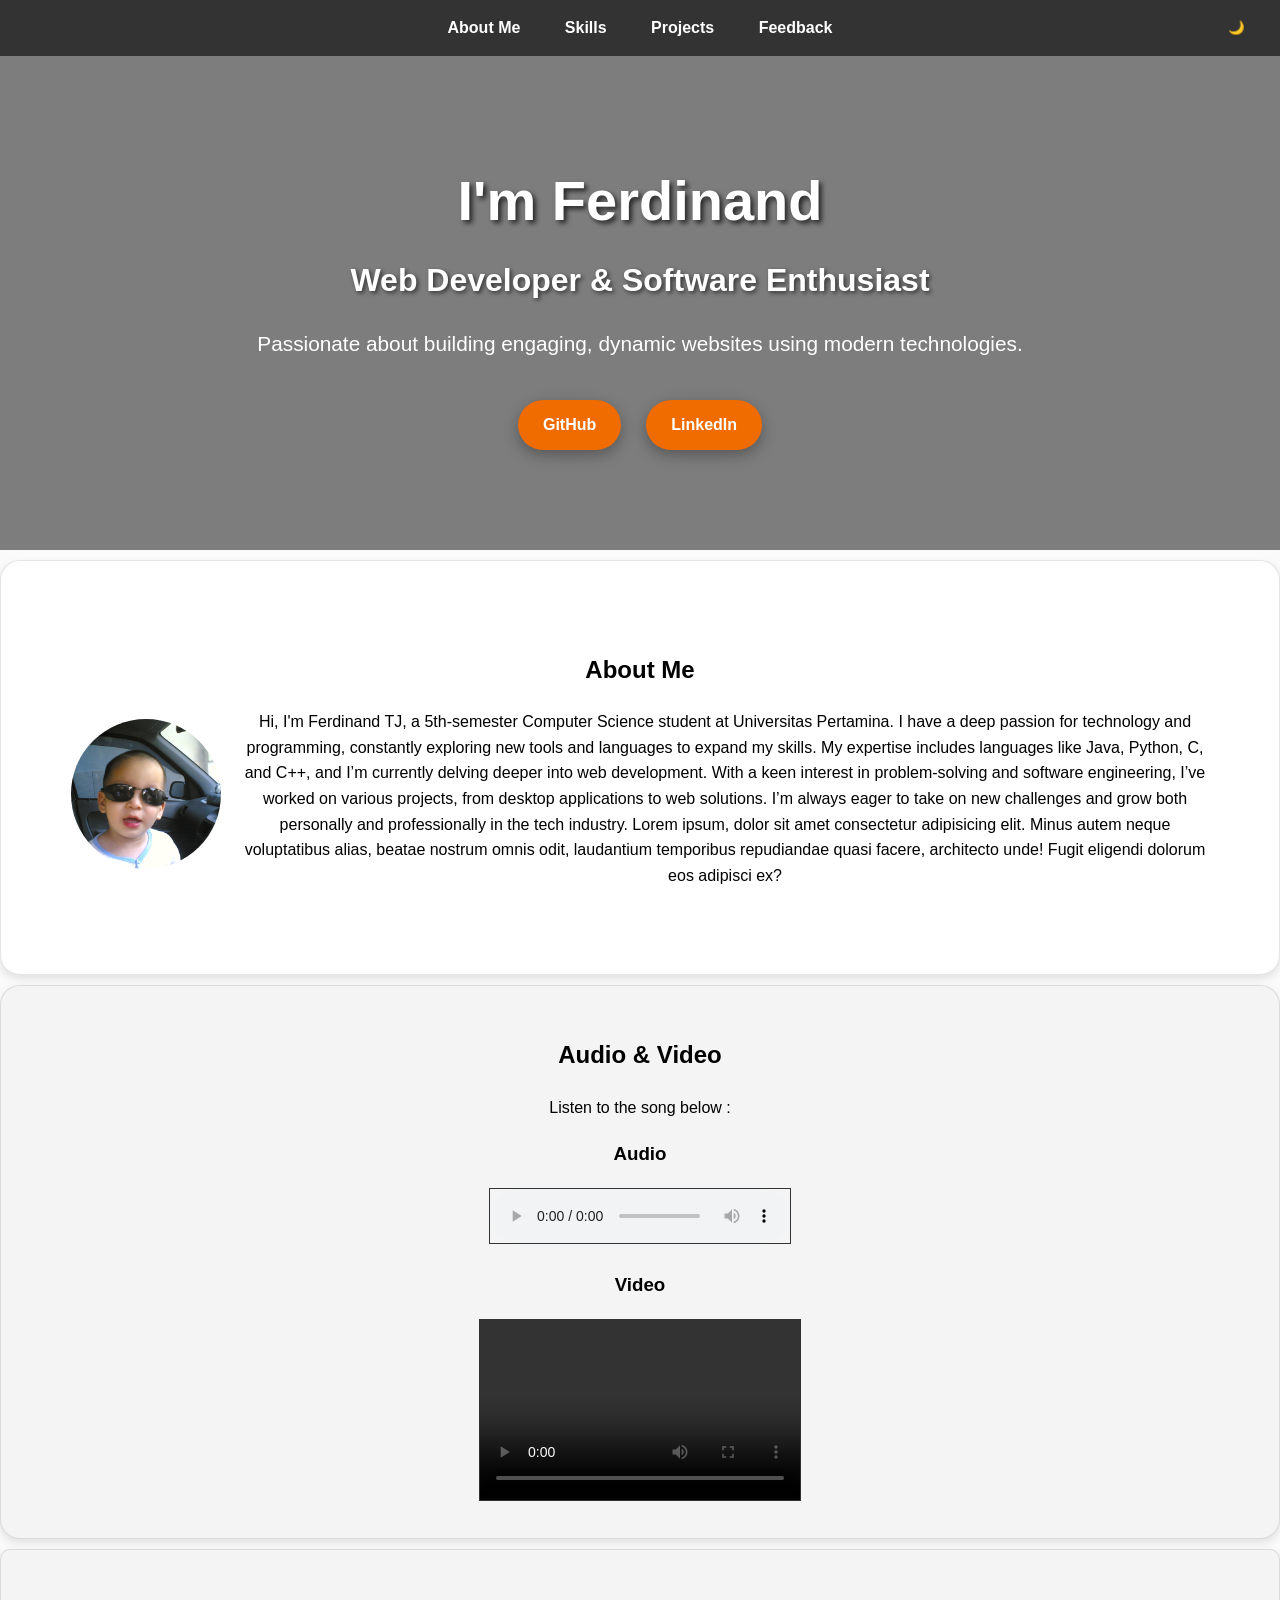
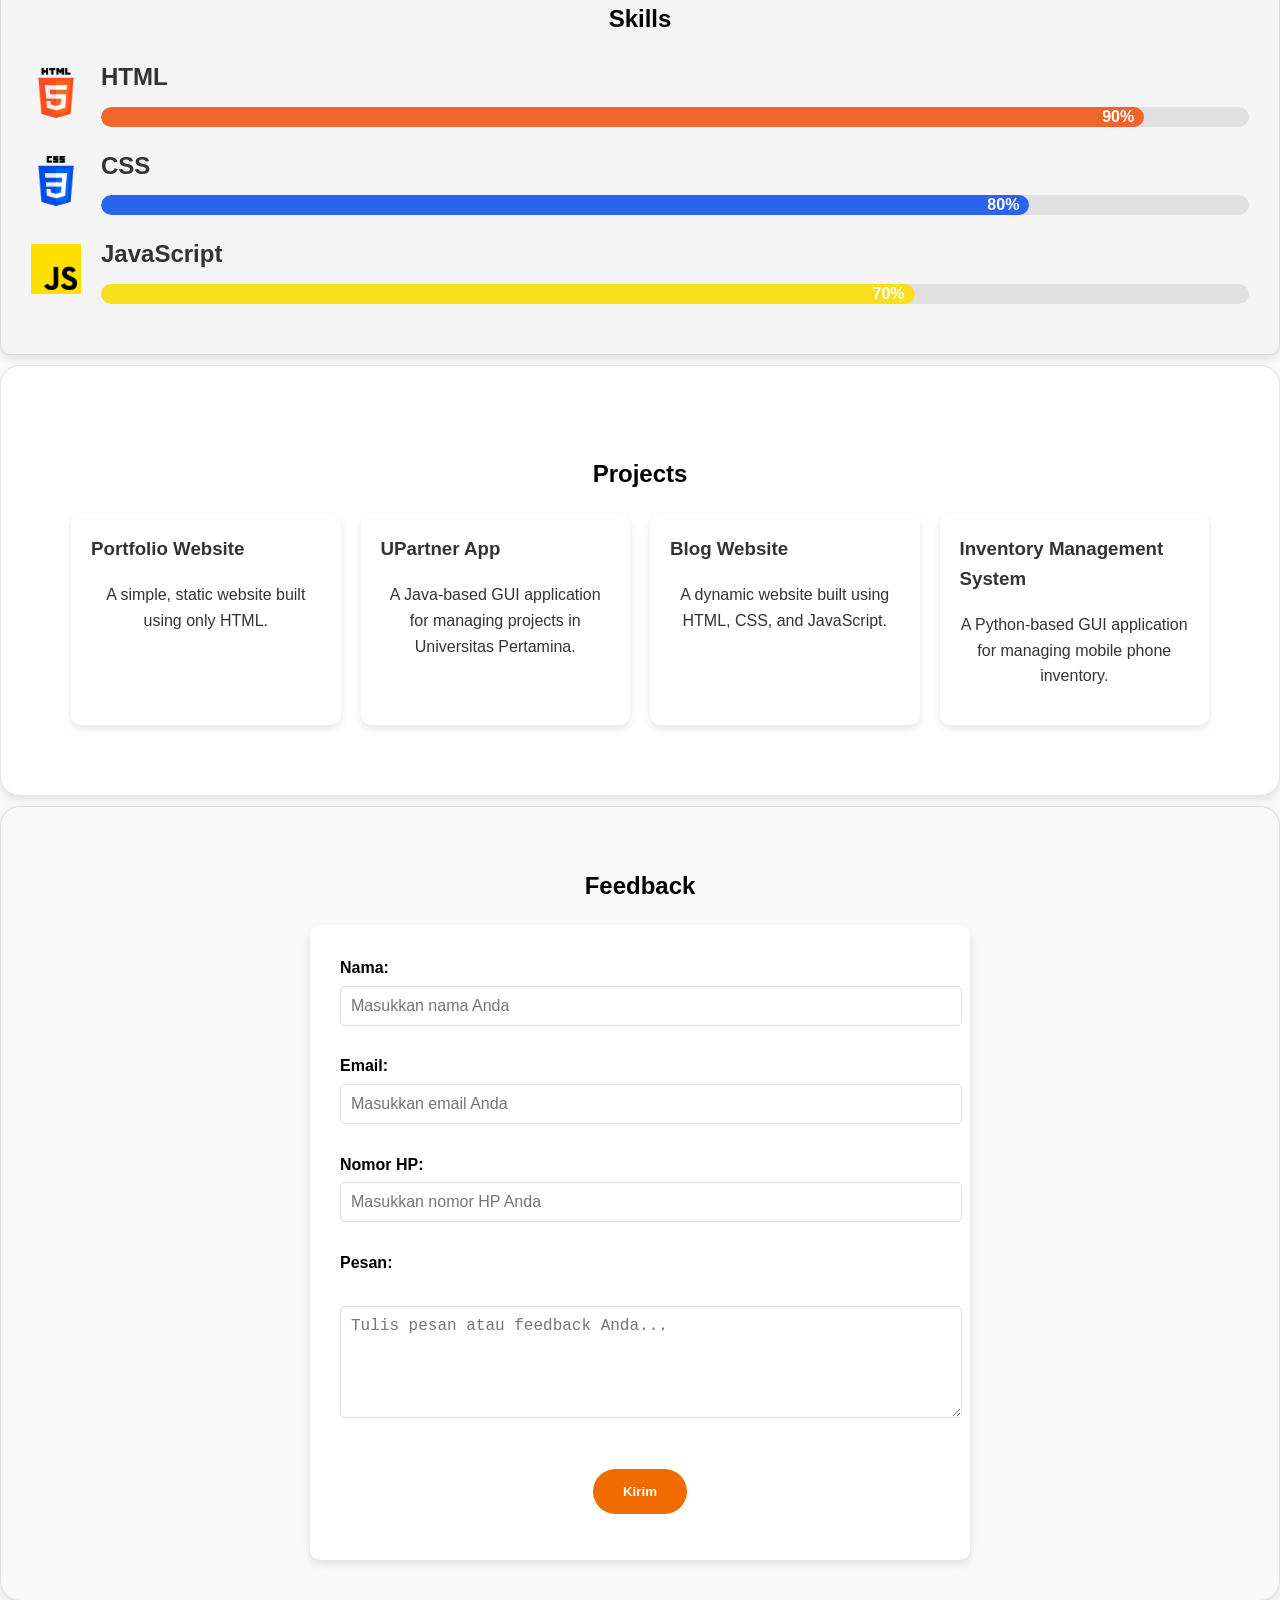
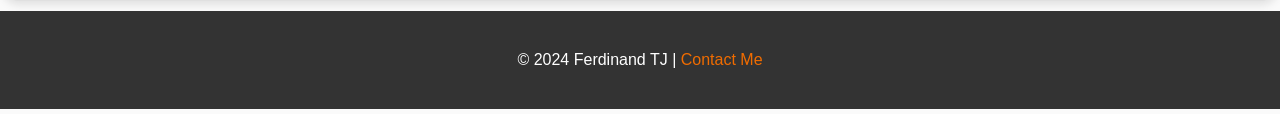
==== commit 1d5283a6: "THT 5: added feature dark&light mode" ====
--- a/index.html
+++ b/index.html
@@ -17,6 +17,7 @@
     <a href="#skills">Skills</a>
     <a href="#projects">Projects</a>
     <a href="#feedback">Feedback</a>
+    <button id="darkModeToggle" class="dark-mode-btn">🌙</button>
   </nav>
 
   <!-- Header Section -->
@@ -35,14 +36,16 @@
   <!-- About me Section -->
   <section id="aboutme">
     <h2>About Me</h2>
-    <img src="Foto.jpg" alt="Profile" class="profile-pic">
+    <img src="Images/Foto.jpg" alt="Profile" class="profile-pic">
     <p>Hi, I'm Ferdinand TJ, a 5th-semester Computer Science student at Universitas Pertamina. I have a deep passion for
       technology and programming, constantly exploring new tools and languages to expand my skills. My expertise
       includes languages like Java, Python, C, and C++, and I’m currently delving deeper into web development. With a
       keen interest in problem-solving and software engineering, I’ve worked on various projects, from desktop
       applications to web solutions. I’m always eager to take on new challenges and grow both personally and
       professionally in the tech industry.
-      Lorem ipsum, dolor sit amet consectetur adipisicing elit. Minus autem neque voluptatibus alias, beatae nostrum omnis odit, laudantium temporibus repudiandae quasi facere, architecto unde! Fugit eligendi dolorum eos adipisci ex?
+      Lorem ipsum, dolor sit amet consectetur adipisicing elit. Minus autem neque voluptatibus alias, beatae nostrum
+      omnis odit, laudantium temporibus repudiandae quasi facere, architecto unde! Fugit eligendi dolorum eos adipisci
+      ex?
     </p>
   </section>
 
@@ -56,7 +59,8 @@
     <div class="media-content">
       <h3>Audio</h3>
       <audio controls>
-        <source src="Different Heaven - Safe And Sound _ House _ NCS - Copyright Free Music.mp3" type="audio/mpeg">
+        <source src="Sound/Different Heaven - Safe And Sound _ House _ NCS - Copyright Free Music.mp3"
+          type="audio/mpeg">
         Your browser does not support the audio element.
       </audio>
     </div>
@@ -65,7 +69,8 @@
     <div class="media-content">
       <h3>Video</h3>
       <video width="320" height="180" controls>
-        <source src="different-heaven-safe-and-sound-house-ncs-copyright-free-music-ytshorts.savetube.me.mp4" type="video/mp4">
+        <source src="Vids/different-heaven-safe-and-sound-house-ncs-copyright-free-music-ytshorts.savetube.me.mp4"
+          type="video/mp4">
         Your browser does not support the video tag.
       </video>
     </div>
@@ -73,7 +78,7 @@
 
   <!-- Background Music (Hidden Player) -->
   <audio id="background-music" autoplay loop>
-    <source src="Fashion Stylish Retro Pop by Infraction No Copyright Music  Catwalk Queen.mp3" type="audio/mpeg">
+    <source src="Sound/Fashion Stylish Retro Pop by Infraction No Copyright Music  Catwalk Queen.mp3" type="audio/mpeg">
     Your browser does not support the audio element.
   </audio>
 
@@ -82,7 +87,7 @@
   <section id="skills">
     <h2>Skills</h2>
     <div class="skill-item">
-      <img src="html_logo.png" alt="HTML Logo" class="skill-icon">
+      <img src="Images/html_logo.png" alt="HTML Logo" class="skill-icon">
       <div class="skill-info">
         <h3>HTML</h3>
         <div class="skill-bar">
@@ -92,7 +97,7 @@
     </div>
 
     <div class="skill-item">
-      <img src="css_logo.png" alt="CSS Logo" class="skill-icon">
+      <img src="Images/css_logo.png" alt="CSS Logo" class="skill-icon">
       <div class="skill-info">
         <h3>CSS</h3>
         <div class="skill-bar">
@@ -102,7 +107,7 @@
     </div>
 
     <div class="skill-item">
-      <img src="js_logo.png" alt="JavaScript Logo" class="skill-icon">
+      <img src="Images/js_logo.png" alt="JavaScript Logo" class="skill-icon">
       <div class="skill-info">
         <h3>JavaScript</h3>
         <div class="skill-bar">
@@ -138,18 +143,24 @@
   <!-- Feedback Form Section -->
   <section id="feedback">
     <h2>Feedback</h2>
-    <form action="/submit-feedback" method="post">
+    <form id="feedbackForm">
       <label for="name">Nama:</label>
-      <input type="text" id="name" name="name" placeholder="Masukkan nama Anda" required><br><br>
+      <input type="text" id="name" name="name" placeholder="Masukkan nama Anda" required>
+      <p id="nameError" class="error-message"></p><br>
 
       <label for="email">Email:</label>
-      <input type="email" id="email" name="email" placeholder="Masukkan email Anda" required><br><br>
+      <input type="email" id="email" name="email" placeholder="Masukkan email Anda" required>
+      <p id="emailError" class="error-message"></p><br>
+
+      <label for="phone">Nomor HP:</label>
+      <input type="tel" id="phone" name="phone" placeholder="Masukkan nomor HP Anda" required pattern="^\d{10,15}$">
+      <p id="phoneError" class="error-message"></p><br>
 
       <label for="message">Pesan:</label><br>
-      <textarea id="message" name="message" rows="5" placeholder="Tulis pesan atau feedback Anda..."
-        required></textarea><br><br>
+      <textarea id="message" name="message" rows="5" placeholder="Tulis pesan atau feedback Anda..." required></textarea>
+      <p id="messageError" class="error-message"></p><br>
 
-      <p><input type="submit" value="Kirim"></p>
+      <p><input type="button" value="Kirim" onclick="validateAndSend()"></p>
     </form>
   </section>
 
@@ -159,6 +170,7 @@
     <p>&copy; 2024 Ferdinand TJ | <a href="mailto:ferdinandtj4@gmail.com">Contact Me</a></p>
   </footer>
 
+  <script src="script.js"></script>
 
 </body>
 
--- a/style.css
+++ b/style.css
@@ -34,11 +34,30 @@
   margin: 0 20px;
   text-decoration: none;
   font-weight: bold;
+  position: relative;
+  transition: color 0.3s ease;
 }
 
 nav a:hover {
-  text-decoration: underline;
-}
+  color: #f06c00;
+}
+
+nav a::after {
+  content: "";
+  display: block;
+  width: 0;
+  height: 3px;
+  background: #f06c00;
+  transition: width 0.3s;
+  position: absolute;
+  bottom: -5px;
+  left: 0;
+}
+
+nav a:hover::after {
+  width: 100%;
+}
+
 
 /* Header Section */
 #header {
@@ -118,7 +137,6 @@
 }
 
 
-
 /* Animations */
 @keyframes fadeIn {
   from {
@@ -267,7 +285,7 @@
 
 .skill-info {
   width: 100%;
-}
+}  
 
 .skill-info h3 {
   margin: 0 0 10px;
@@ -333,22 +351,23 @@
 
 form label {
   display: block;
-  margin-bottom: 10px;
+  margin-bottom: 5px;
   font-weight: bold;
 }
 
 form input[type="text"],
 form input[type="email"],
+form input[type="tel"],
 form textarea {
   width: 100%;
   padding: 10px;
-  margin-bottom: 20px;
+  margin-bottom: 2px;
   border: 1px solid #ddd;
   border-radius: 5px;
   font-size: 16px;
 }
 
-form input[type="submit"] {
+form input[type="button"] {
   background-color: #f06c00;
   color: white;
   border: none;
@@ -364,3 +383,201 @@
   background-color: #e05a00;
 }
 
+.error-message{
+  color: #d9534f;
+  font-size: 11px;
+  margin-top: -10px; 
+  font-style: italic;
+  display: inline;
+}
+
+
+/* Dark Mode Styles */
+.dark-mode {
+  background-color: #121212;
+  color: #e0e0e0;
+}
+
+/* Navigation */
+.dark-mode nav {
+  background-color: #222;
+}
+
+.dark-mode nav a {
+  color: #ddd;
+}
+
+.dark-mode nav a:hover {
+  color: #f0a500;
+}
+
+/* Header Section */
+.dark-mode #header {
+  background: linear-gradient(rgba(0, 0, 0, 0.8), rgba(0, 0, 0, 0.8));
+  color: #ffffff;
+}
+
+.dark-mode .header-content h1,
+.dark-mode .header-content h2,
+.dark-mode .header-content p {
+  color: #ffffff;
+}
+
+.dark-mode .header-links .btn {
+  background-color: #555;
+  color: #ffffff;
+}
+
+.dark-mode .header-links .btn:hover {
+  background-color: #777;
+}
+
+/* Section Background and Text Colors */
+.dark-mode section {
+  background-color: #1e1e1e;
+  color: #e0e0e0;
+  border: 1px solid rgba(255, 255, 255, 0.1);
+}
+/* Dark Mode Styles */
+body.dark-mode {
+  background-color: #1e1e1e;
+  color: #f4f4f4;
+}
+
+body.dark-mode #media {
+  background-color: #333;
+  color: #f4f4f4;
+}
+
+body.dark-mode #media h2,
+body.dark-mode #media p {
+  color: #f4f4f4;
+}
+
+body.dark-mode audio,
+body.dark-mode video {
+  background-color: #555;
+  border: 1px solid #666;
+}
+
+body.dark-mode .media-content h3 {
+  color: #f4f4f4;
+}
+
+/* Profile Picture Border */
+.dark-mode .profile-pic {
+  border: 2px solid #444;
+}
+
+/* Skills Section */
+.dark-mode #skills {
+  background-color: #1e1e1e;
+}
+
+.dark-mode #skills h3{
+  color: #f4f4f4;
+}
+
+.dark-mode .skill-bar {
+  background-color: #333;
+}
+
+.dark-mode .skill-level.html {
+  background-color: #f28b54;
+}
+
+.dark-mode .skill-level.css {
+  background-color: #4a90e2;
+}
+
+.dark-mode .skill-level.js {
+  background-color: #e9c46a;
+}
+
+/* Projects Section */
+.dark-mode .project-card {
+  background-color: #333;
+  color: #e0e0e0;
+}
+
+.dark-mode .project-card:hover h3 {
+  color: #f0a500;
+}
+
+.dark-mode .project-card:hover p {
+  color: #ddd;
+}
+
+/* Feedback Form */
+.dark-mode #feedback {
+  background-color: #1e1e1e;
+  color: #e0e0e0;
+}
+
+.dark-mode form {
+  background-color: #333;
+  color: #e0e0e0;
+}
+
+.dark-mode form input[type="text"],
+.dark-mode form input[type="email"],
+.dark-mode form input[type="tel"],
+.dark-mode form textarea {
+  background-color: #555;
+  color: #e0e0e0;
+  border: 1px solid #444;
+
+}
+
+.dark-mode form input[type="button"] {
+  background-color: #777;
+}
+
+.dark-mode form input[type="button"]:hover {
+  background-color: #999;
+}
+
+.dark-mode .error-message {
+  color: #f28b54;
+}
+
+/* Footer */
+.dark-mode footer {
+  background-color: #222;
+}
+
+.dark-mode footer a {
+  color: #f0a500;
+}
+
+/* Dark Mode Button */
+#darkModeToggle {
+  position: fixed;
+  top: 10px;
+  right: 20px;
+  padding: 10px 15px;
+  background-color: #333;
+  color: #fff;
+  border: none;
+  border-radius: 5px;
+  cursor: pointer;
+  z-index: 1000;
+  transition: background-color 0.3s ease, color 0.3s ease;
+}
+
+#darkModeToggle:hover {
+  background-color: #555;
+}
+
+body,
+section,
+nav,
+header,
+footer,
+.profile-pic,
+.skill-bar,
+.skill-level,
+form,
+.project-card {
+  transition: background-color 0.5s ease, color 0.5s ease;
+}
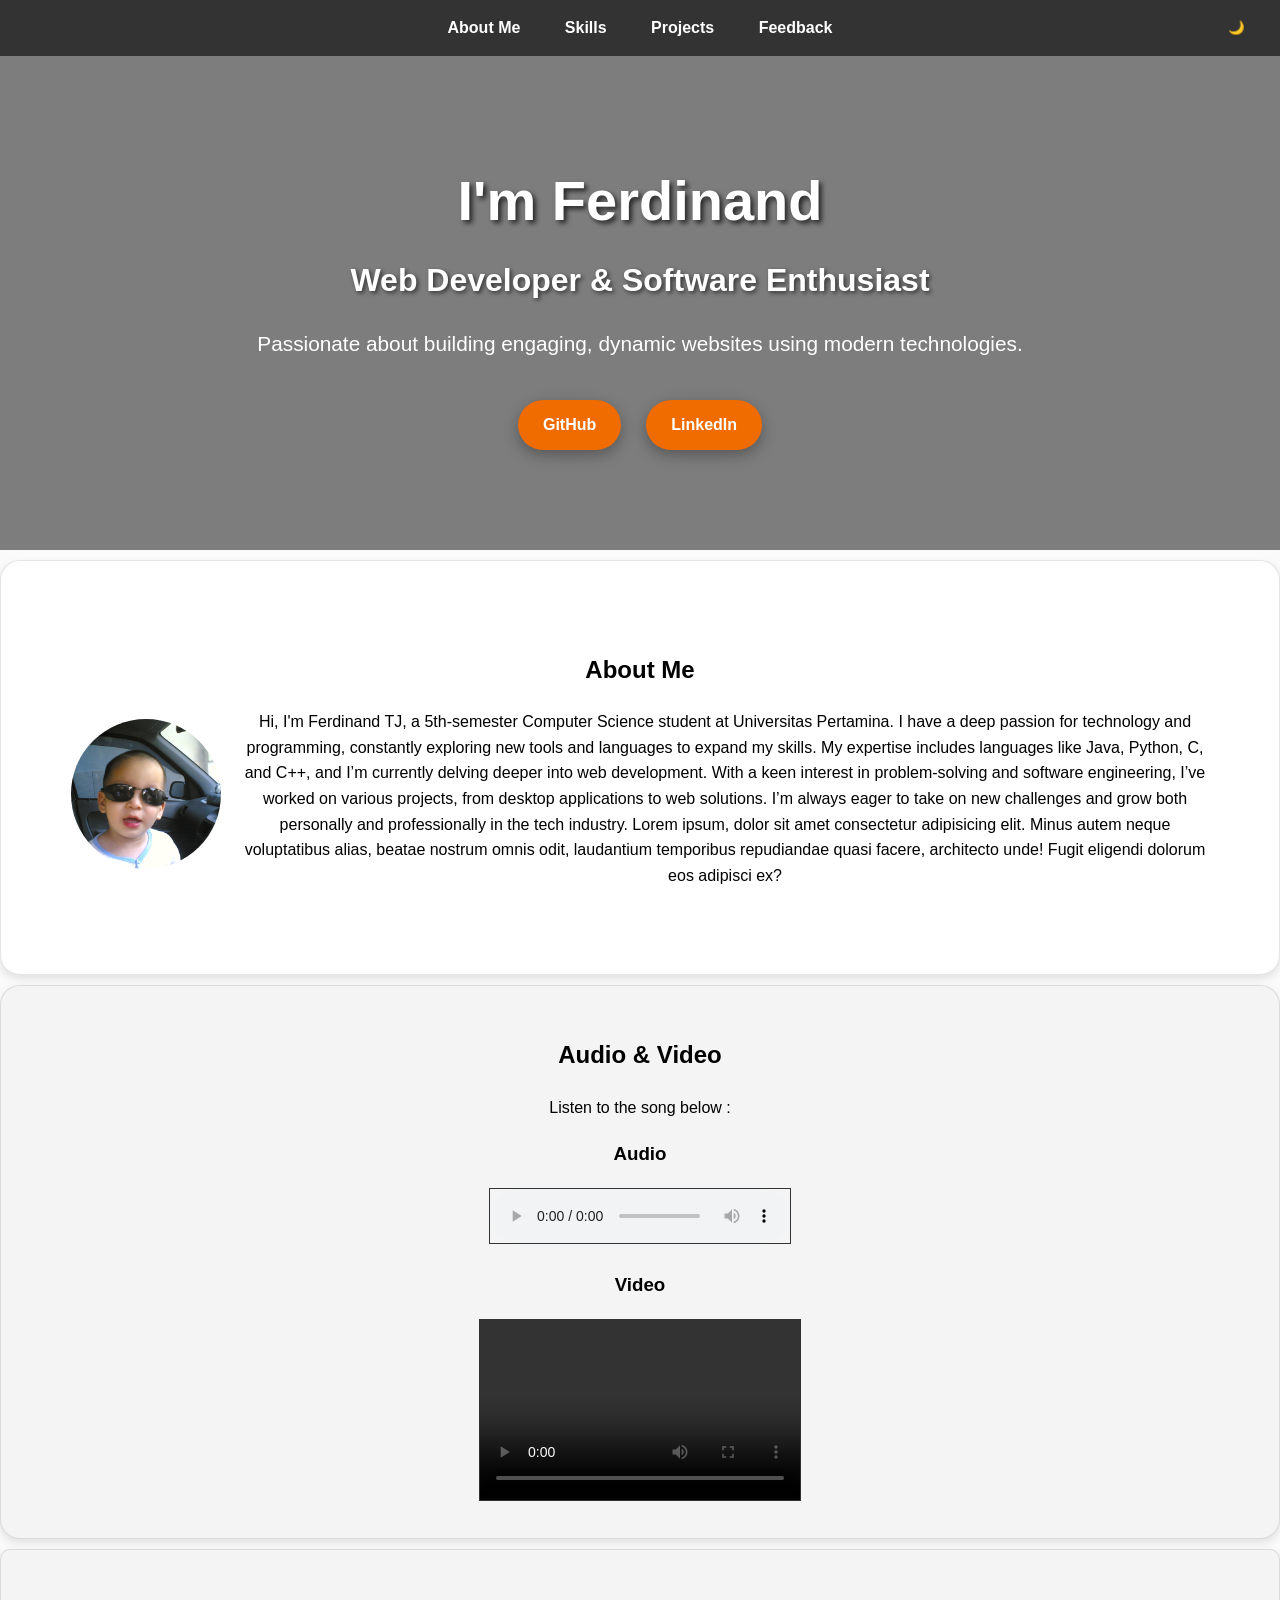
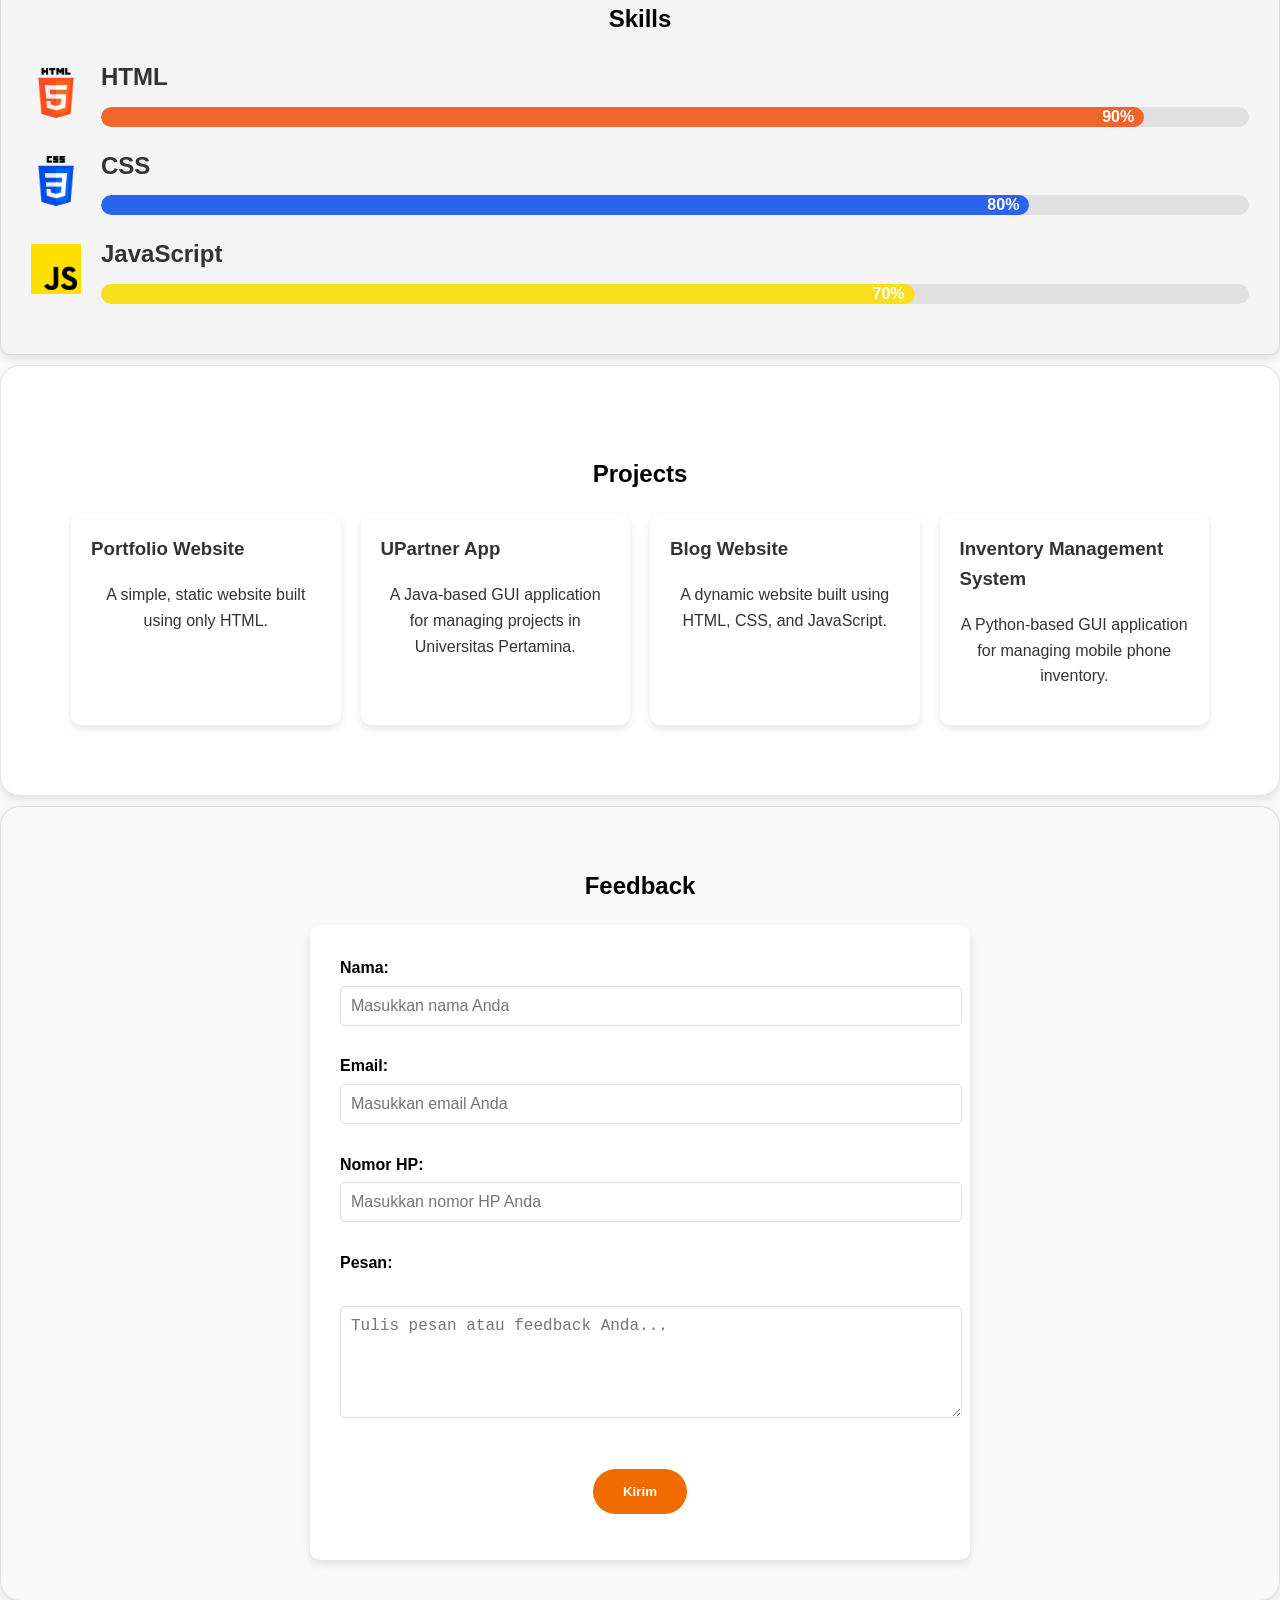
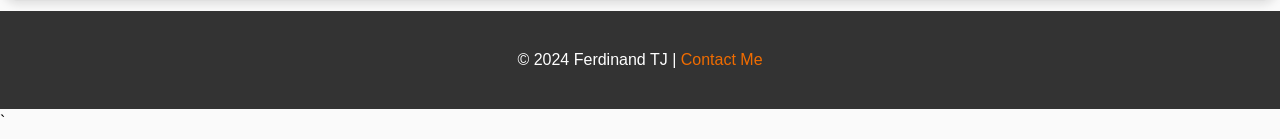
==== commit cc638a38: "THT 5 : Hapus required di HTML" ====
--- a/index.html
+++ b/index.html
@@ -145,19 +145,19 @@
     <h2>Feedback</h2>
     <form id="feedbackForm">
       <label for="name">Nama:</label>
-      <input type="text" id="name" name="name" placeholder="Masukkan nama Anda" required>
+      <input type="text" id="name" name="name" placeholder="Masukkan nama Anda">
       <p id="nameError" class="error-message"></p><br>
 
       <label for="email">Email:</label>
-      <input type="email" id="email" name="email" placeholder="Masukkan email Anda" required>
+      <input type="email" id="email" name="email" placeholder="Masukkan email Anda">
       <p id="emailError" class="error-message"></p><br>
 
       <label for="phone">Nomor HP:</label>
-      <input type="tel" id="phone" name="phone" placeholder="Masukkan nomor HP Anda" required pattern="^\d{10,15}$">
+      <input type="tel" id="phone" name="phone" placeholder="Masukkan nomor HP Anda" pattern="^\d{10,15}$">
       <p id="phoneError" class="error-message"></p><br>
 
       <label for="message">Pesan:</label><br>
-      <textarea id="message" name="message" rows="5" placeholder="Tulis pesan atau feedback Anda..." required></textarea>
+      <textarea id="message" name="message" rows="5" placeholder="Tulis pesan atau feedback Anda..."></textarea>
       <p id="messageError" class="error-message"></p><br>
 
       <p><input type="button" value="Kirim" onclick="validateAndSend()"></p>
@@ -174,4 +174,4 @@
 
 </body>
 
-</html>+</html>`
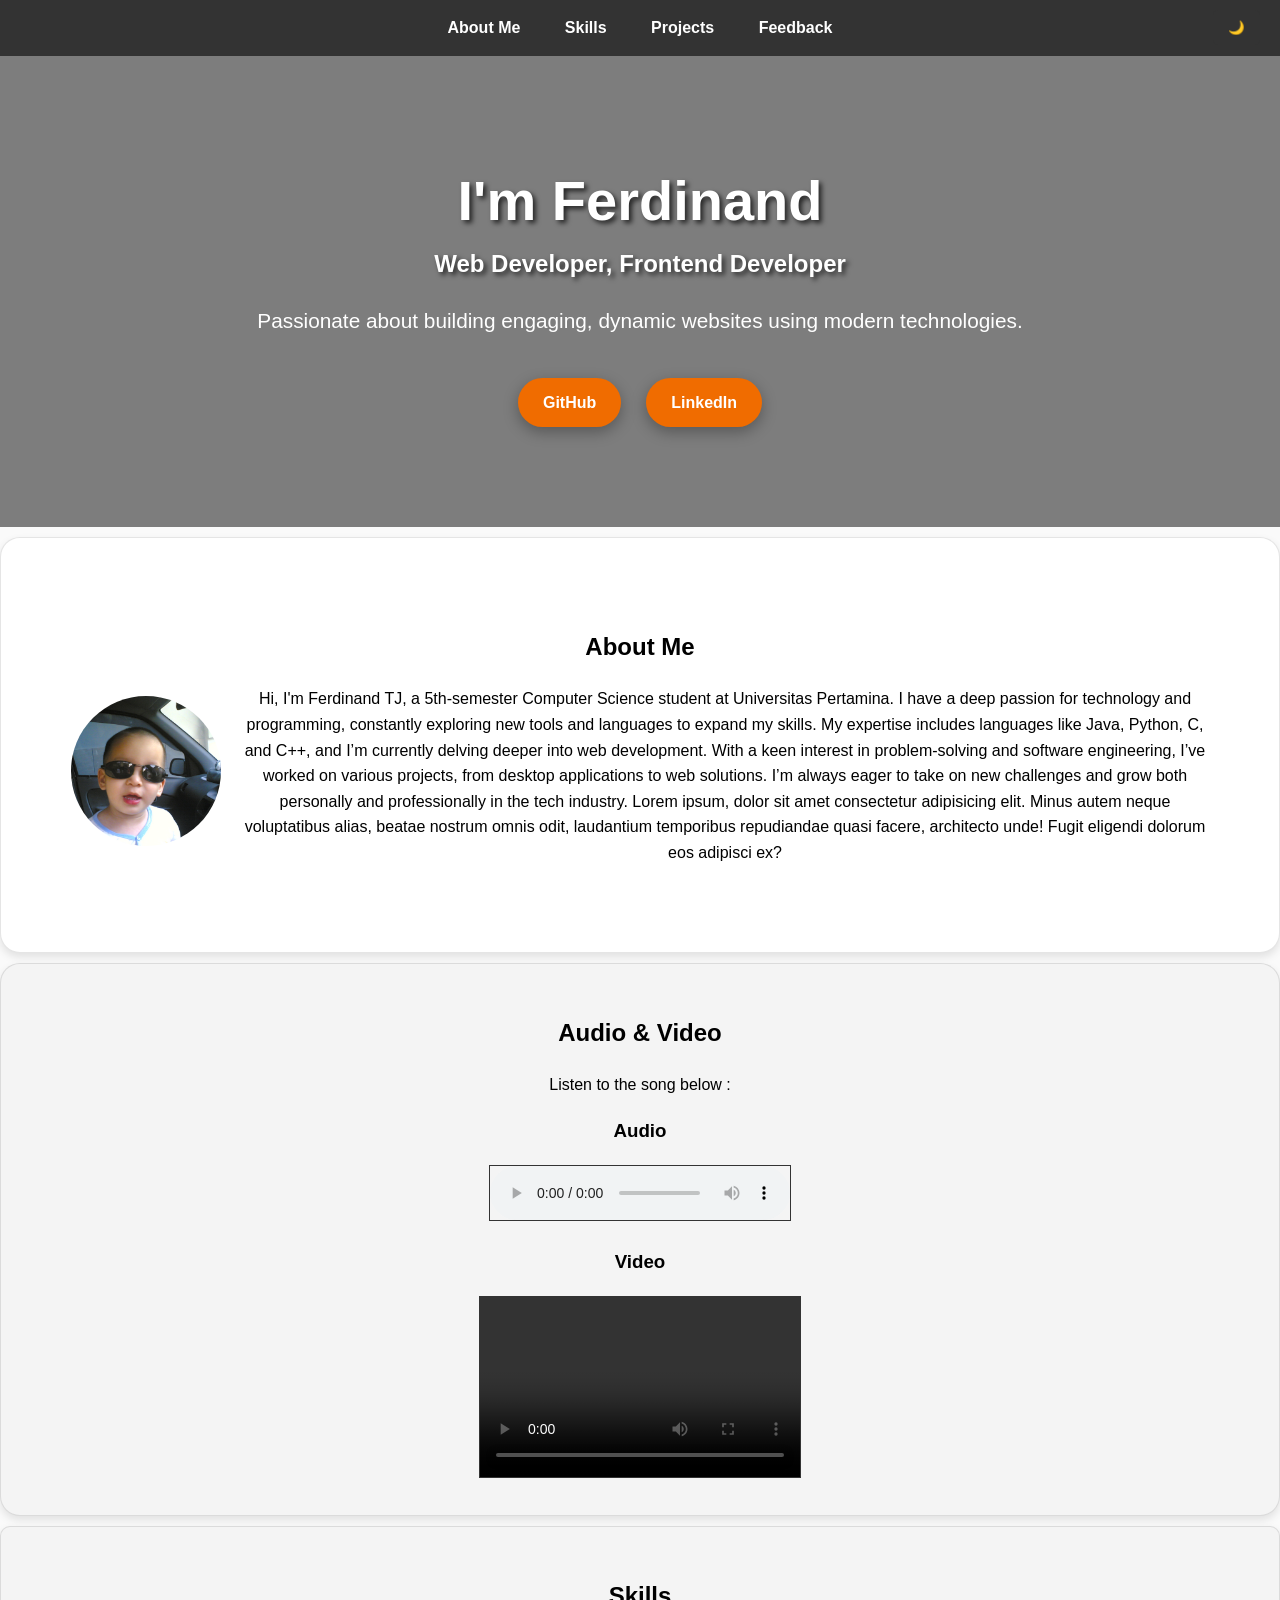
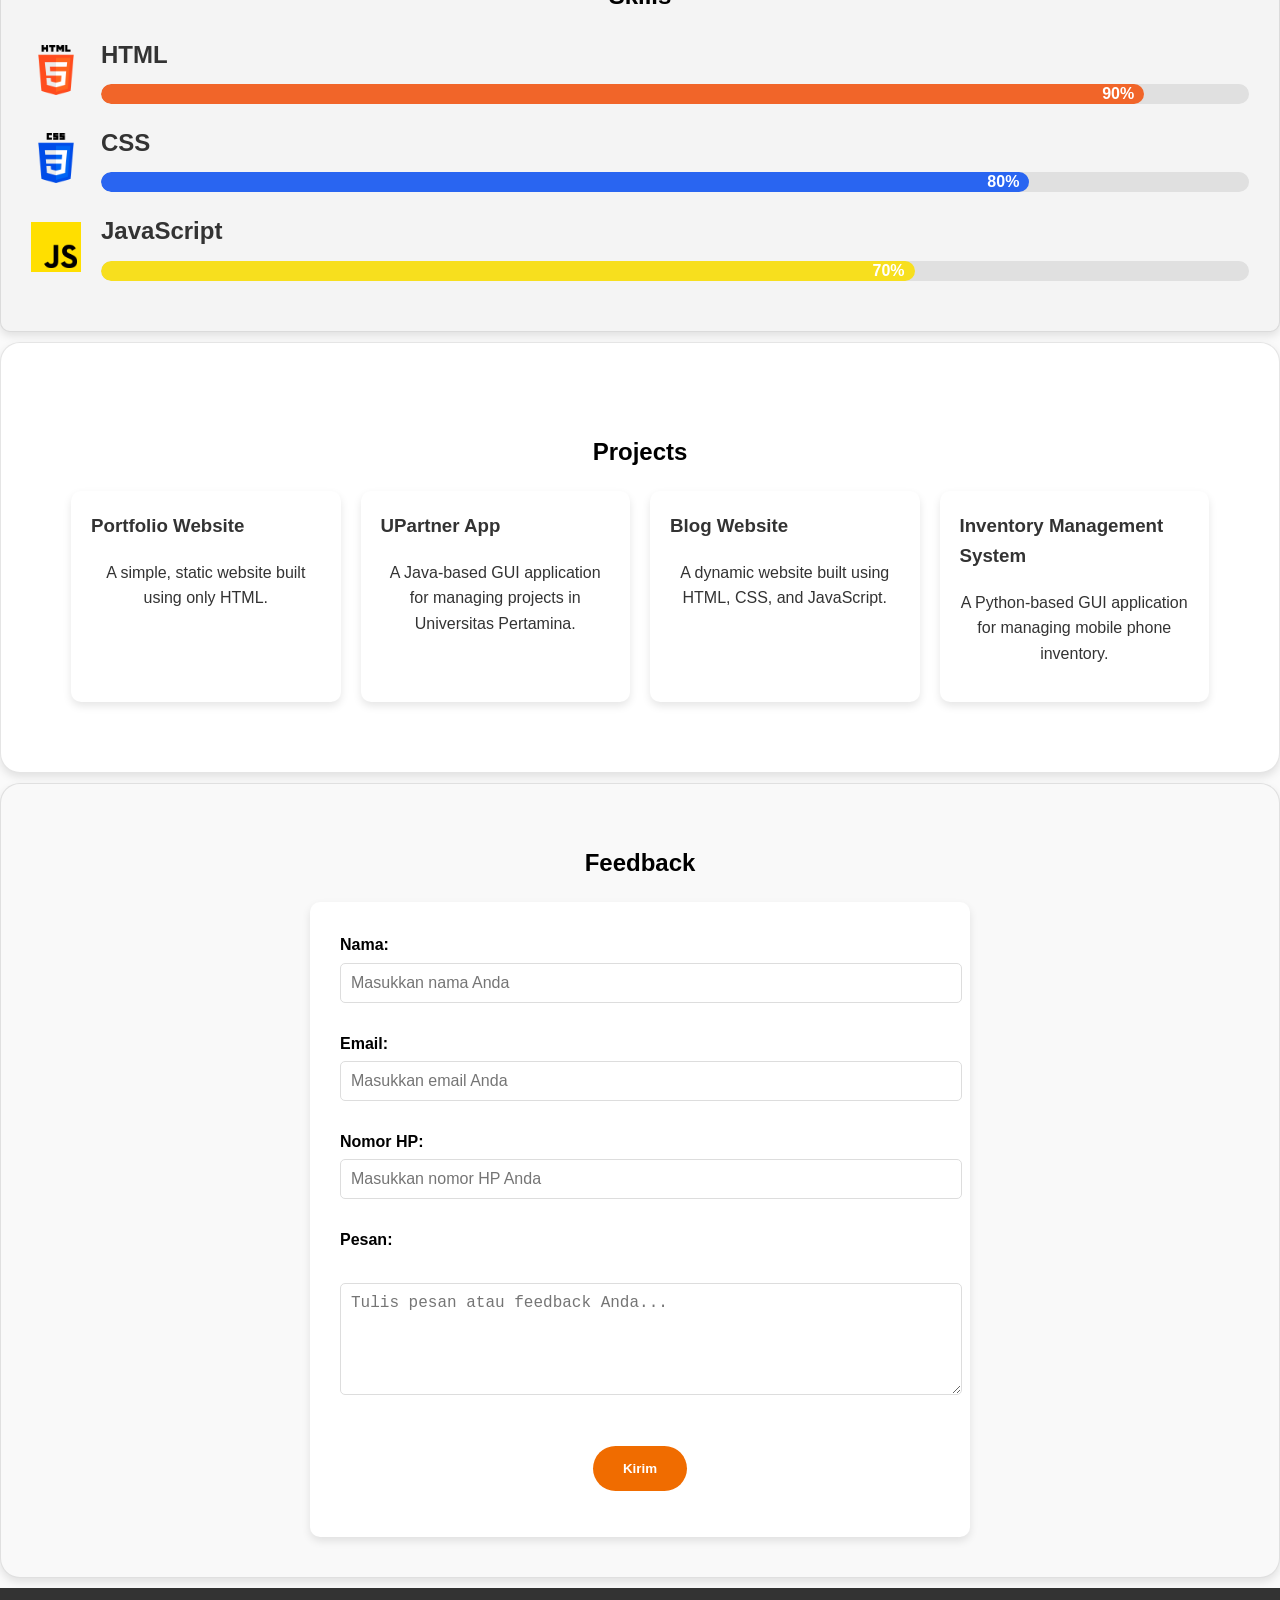
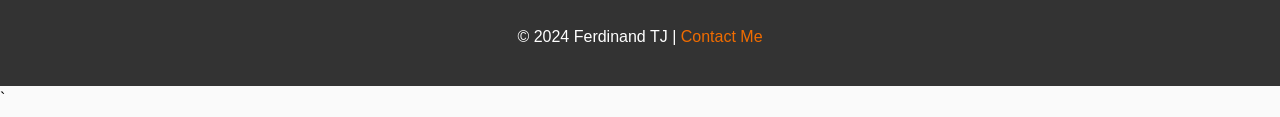
==== commit 5c86cf77: "THT 5: Fixing some deficiency" ====
--- a/index.html
+++ b/index.html
@@ -24,7 +24,7 @@
   <header id="header">
     <div class="header-content">
       <h1>I'm Ferdinand</h1>
-      <h2>Web Developer & Software Enthusiast</h2>
+      <h2> Web Developer, Frontend Developer</h2>
       <p>Passionate about building engaging, dynamic websites using modern technologies.</p>
       <div class="header-links">
         <a href="http://github.com/FerdinandTJ" target="_blank" class="btn">GitHub</a>
--- a/style.css
+++ b/style.css
@@ -74,13 +74,18 @@
   text-shadow: 3px 3px 5px rgba(0, 0, 0, 0.7);
   animation: slideInFromLeft 1s ease-out;
 }
-
-.header-content h2 {
+.header-content h2{
+  color: white;
+  margin: 0;
+  text-shadow: 3px 3px 5px rgba(0, 0, 0, 0.7);
+}
+
+/* .header-content h2 {
   font-size: 2em;
   margin: 10px 0 20px;
   text-shadow: 2px 2px 4px rgba(0, 0, 0, 0.6);
   animation: slideInFromRight 1s ease-out;
-}
+} */
 
 .header-content p {
   font-size: 1.3em;
@@ -445,7 +450,7 @@
 }
 
 body.dark-mode #media {
-  background-color: #333;
+  background-color: #1e1e1e;
   color: #f4f4f4;
 }
 
